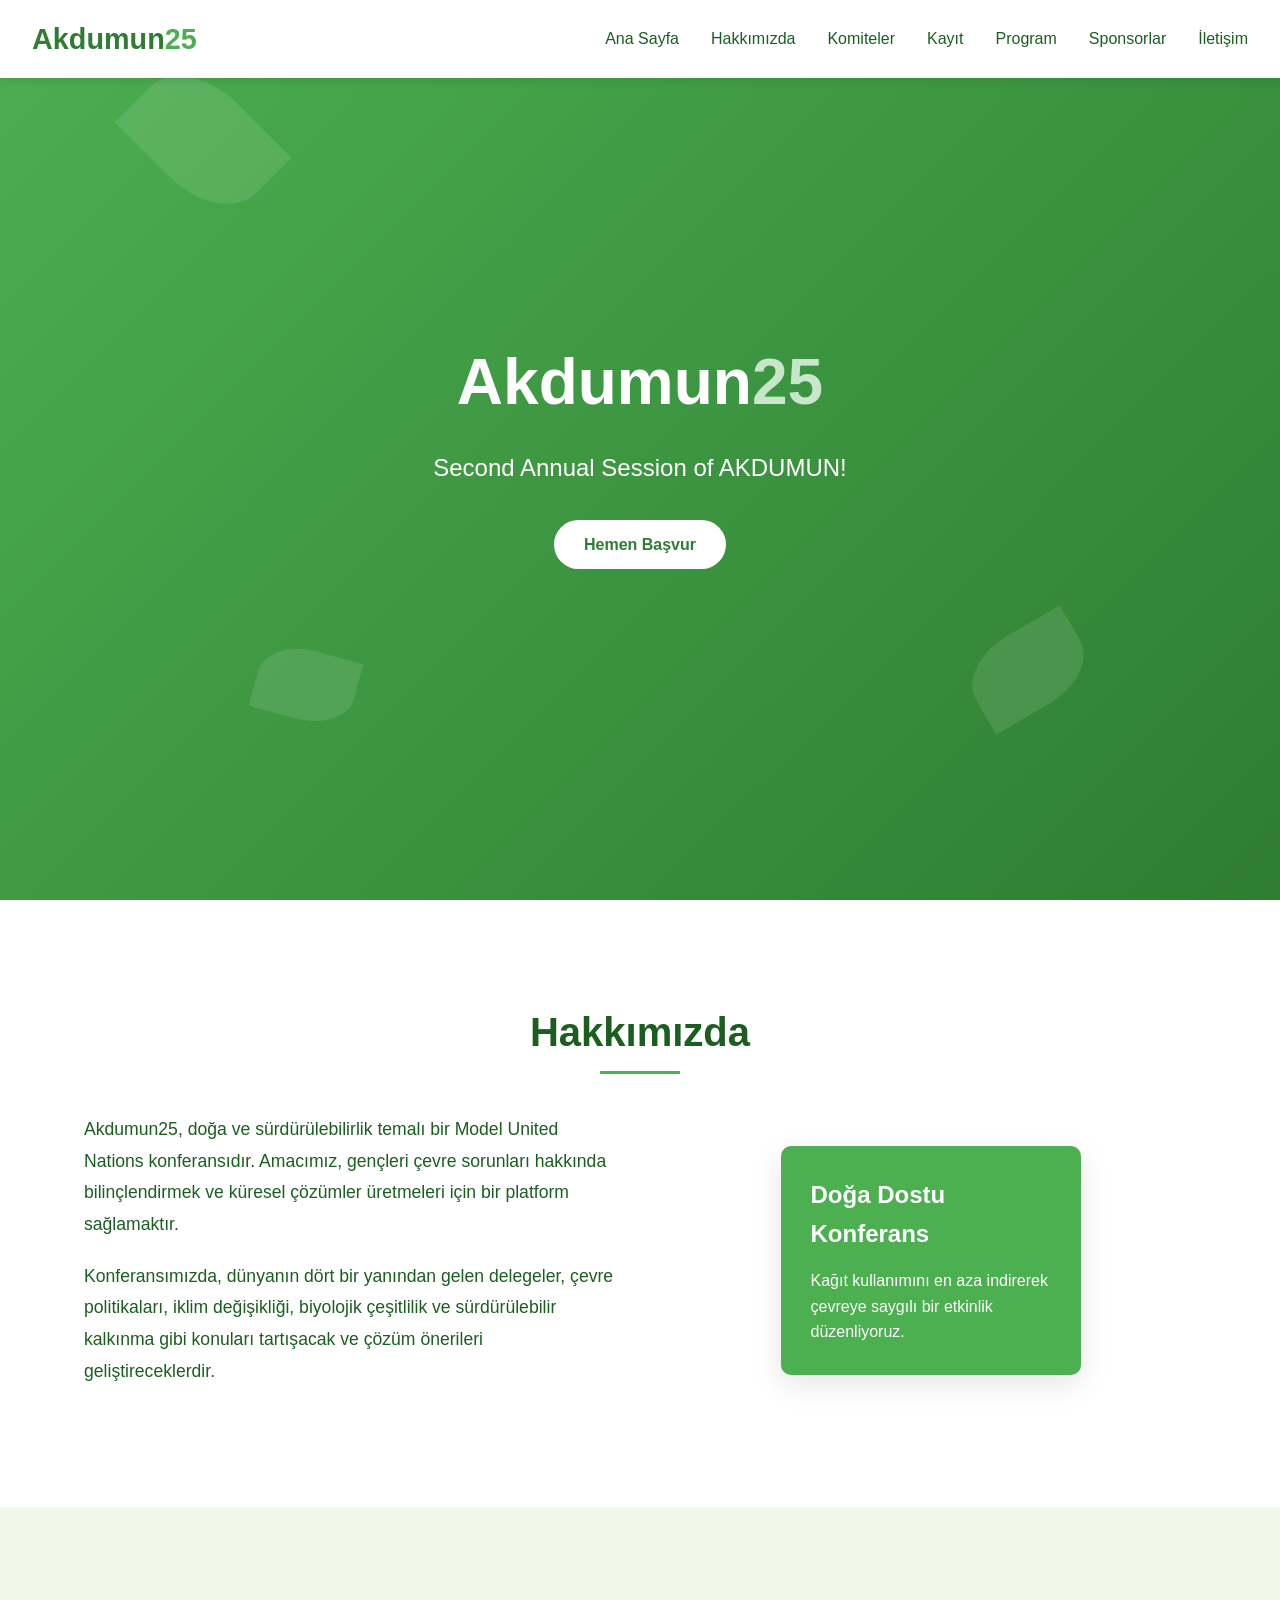
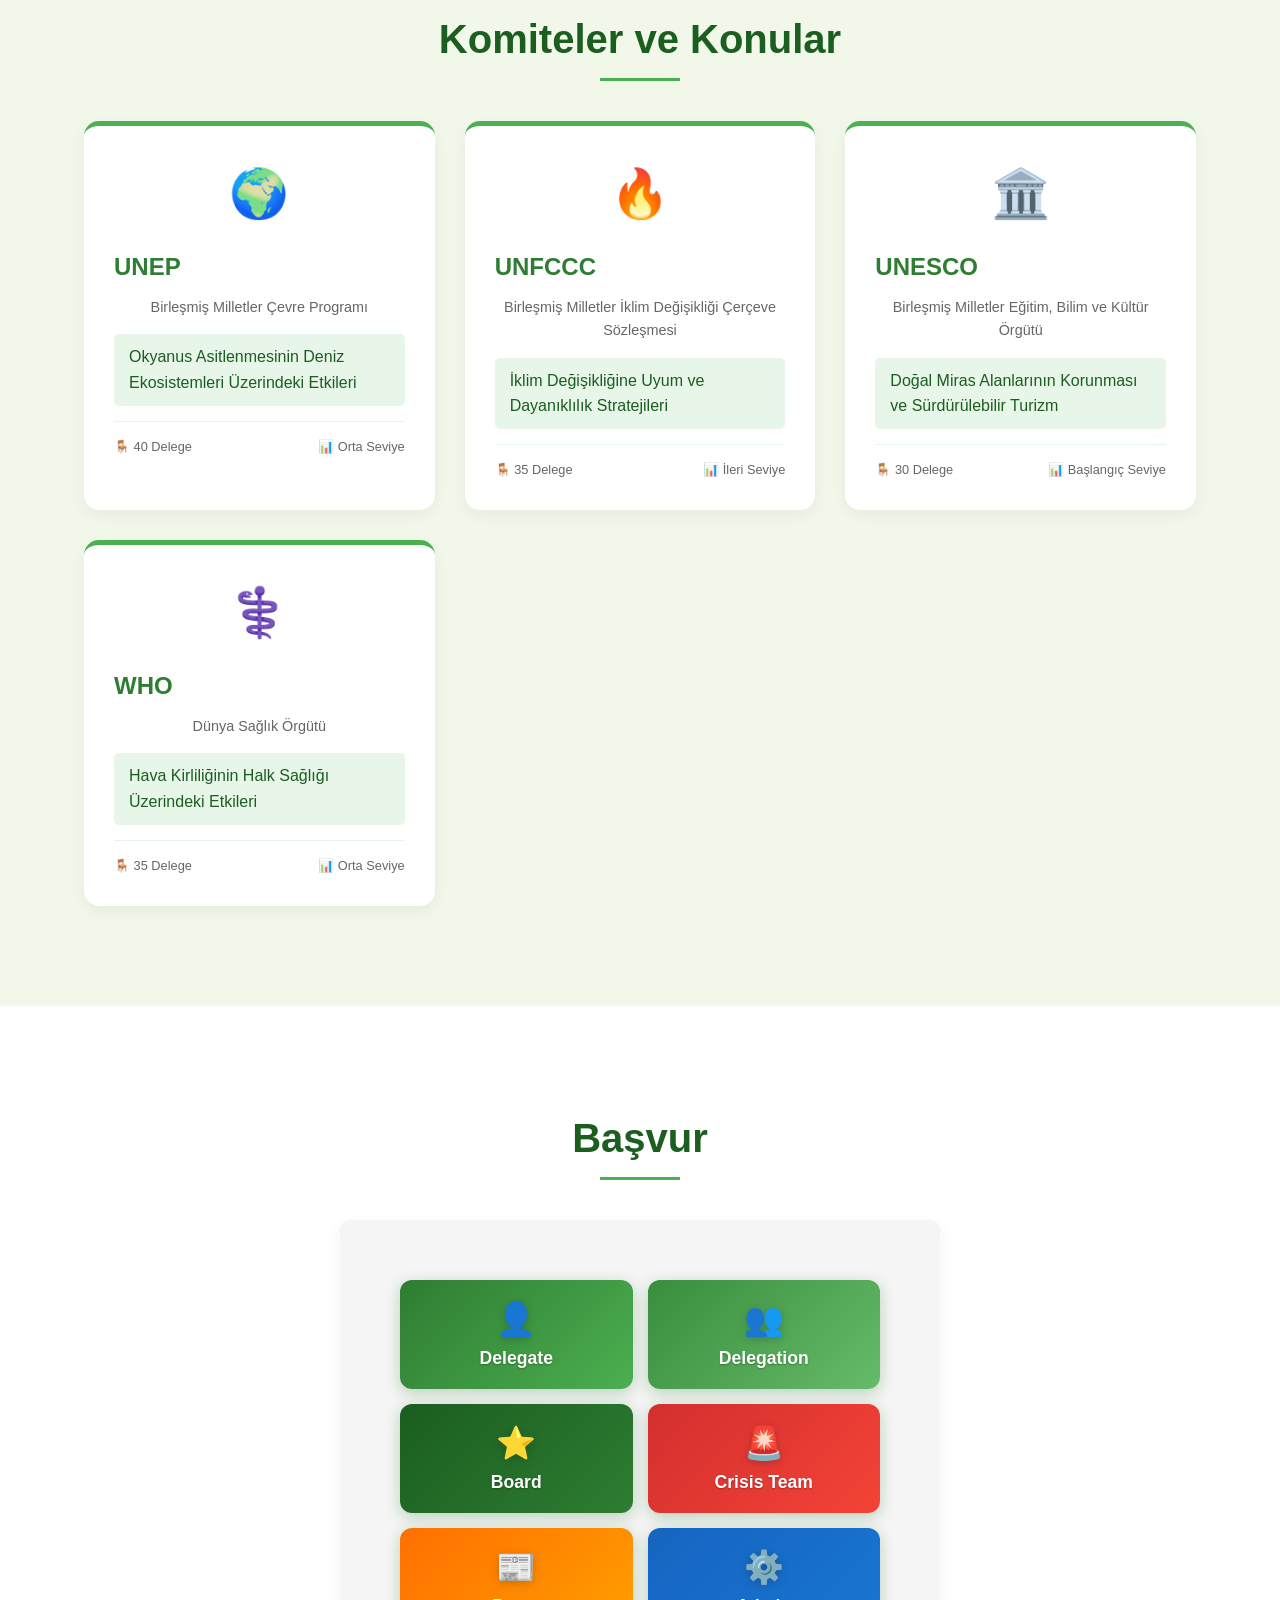
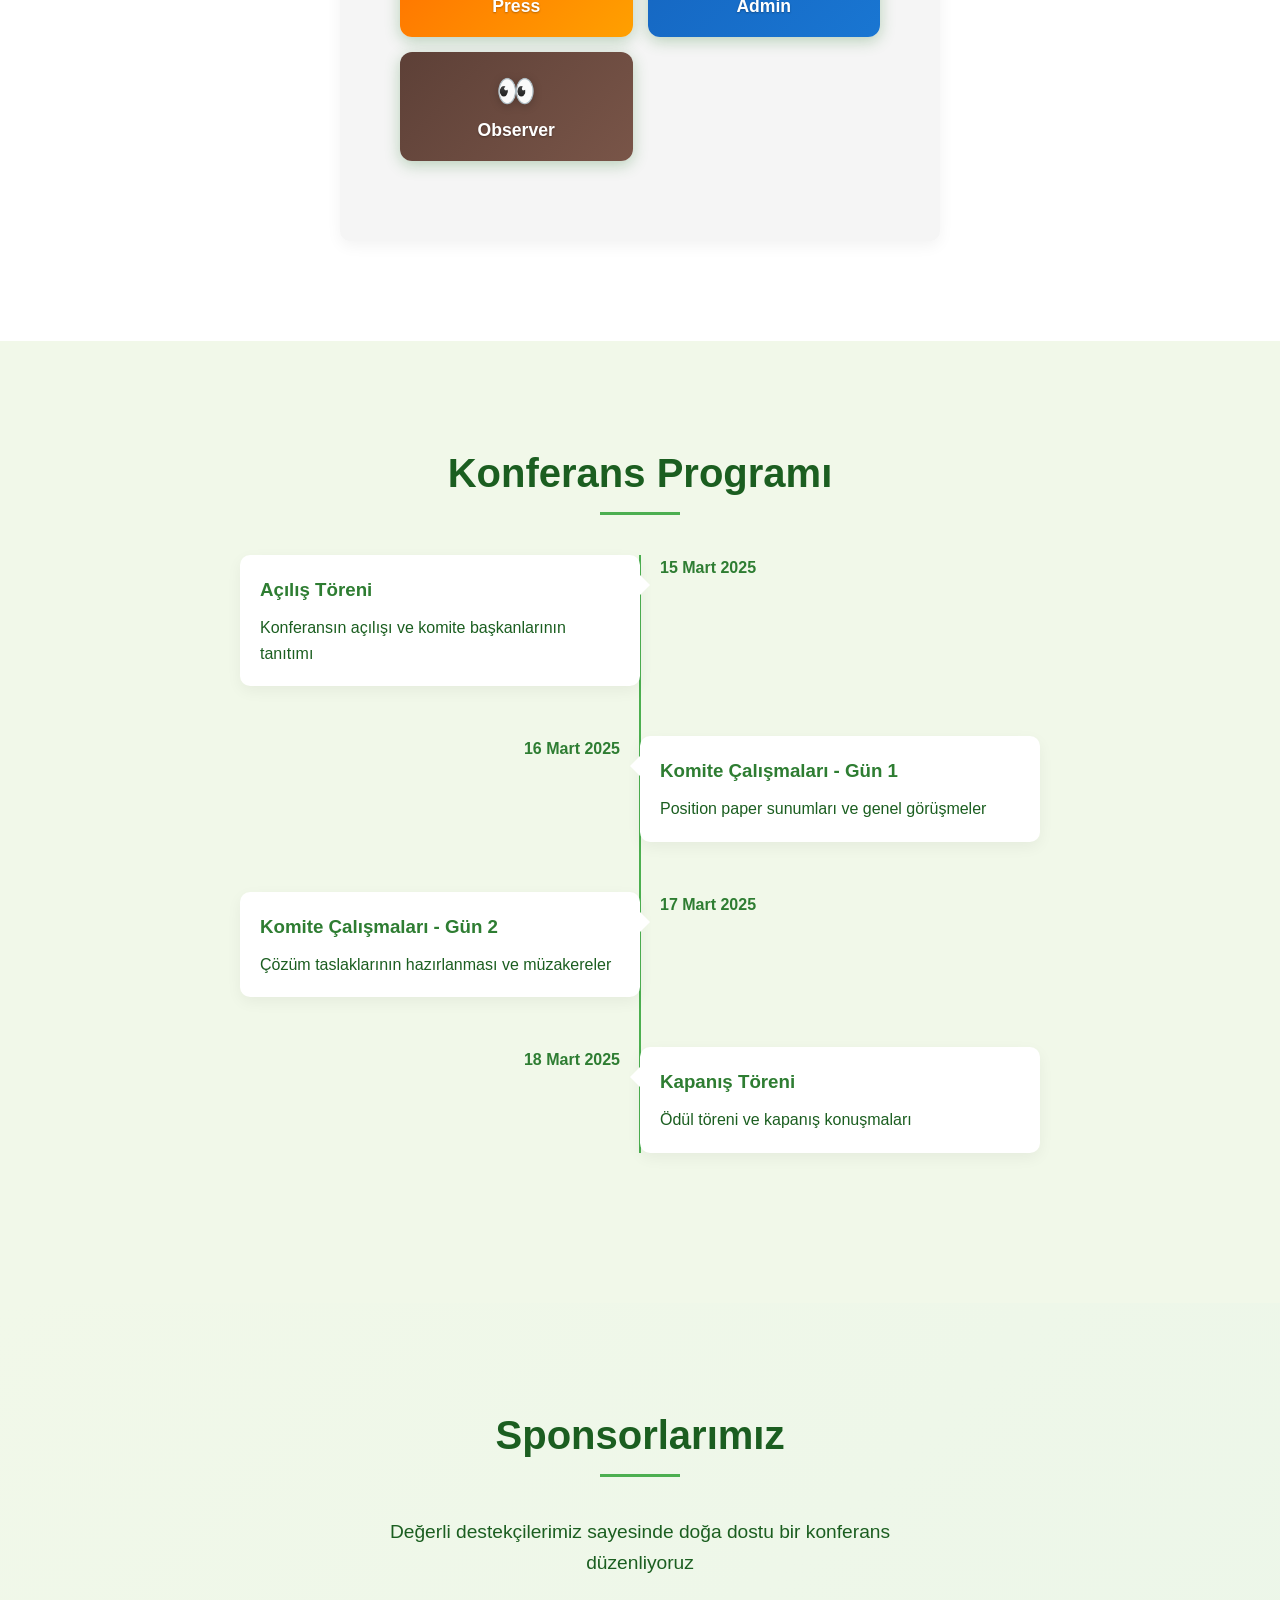
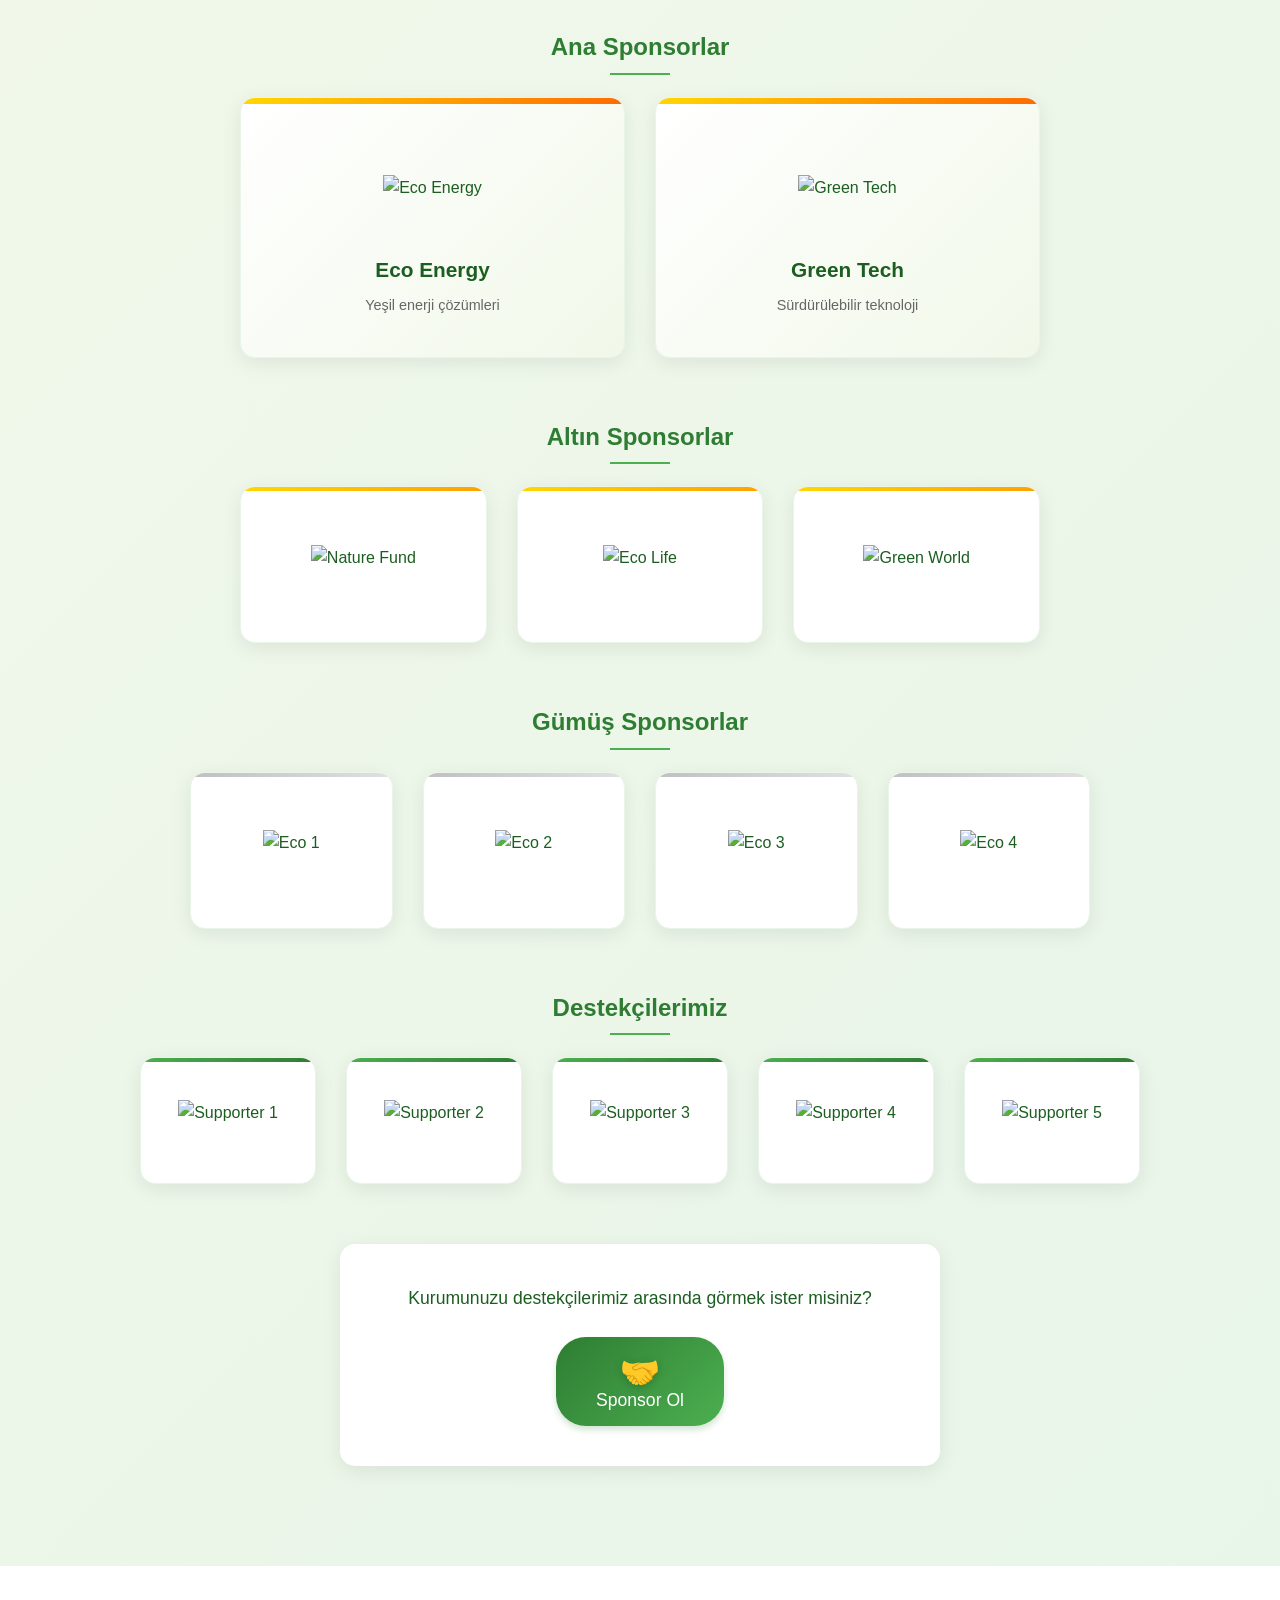
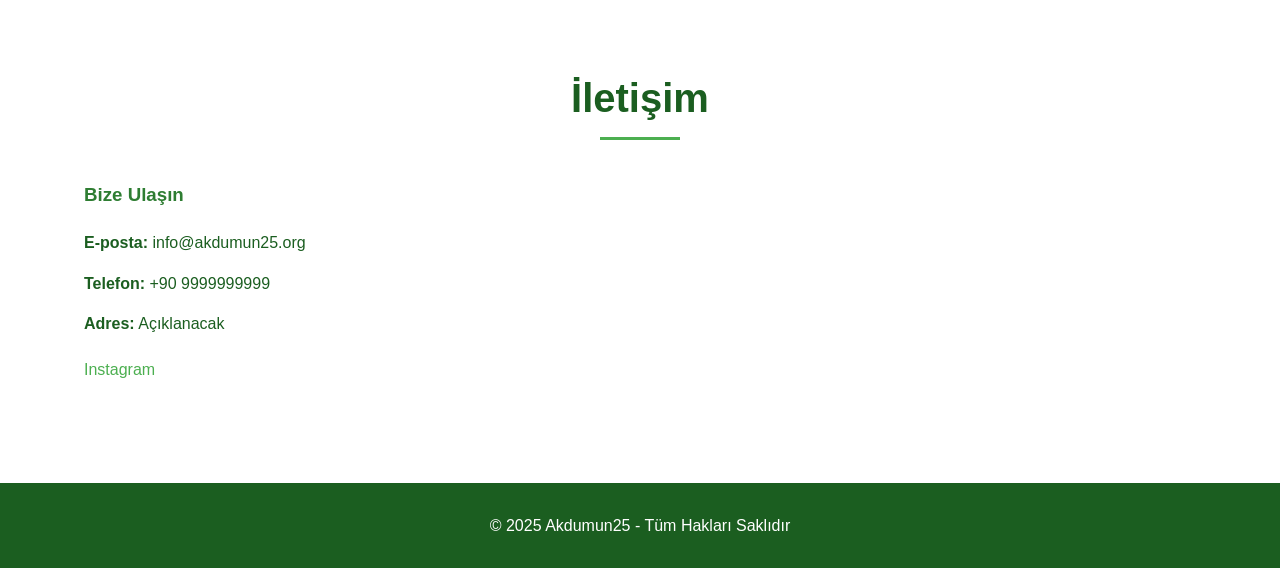
==== index.html @ e7168ca1 "Add files via upload" ====
<!DOCTYPE html>
<html lang="tr">
<head>
    <meta charset="UTF-8">
    <meta name="viewport" content="width=device-width, initial-scale=1.0">
    <title>Akdumun25</title>
    <link rel="stylesheet" href="style.css">
</head>
<body>

<header>
    <nav class="navbar">
        <div class="nav-container">
            <div class="nav-logo">
                <h2>Akdumun<span>25</span></h2>
            </div>
            <ul class="nav-menu">
                <li class="nav-item"><a href="#home" class="nav-link">Ana Sayfa</a></li>
                <li class="nav-item"><a href="#about" class="nav-link">Hakkımızda</a></li>
                <li class="nav-item"><a href="#committees" class="nav-link">Komiteler</a></li>
                <li class="nav-item"><a href="#registration" class="nav-link">Kayıt</a></li>
                <li class="nav-item"><a href="#schedule" class="nav-link">Program</a></li>
                <li class="nav-item"><a href="#sponsors" class="nav-link">Sponsorlar</a></li>
                <li class="nav-item"><a href="#contact" class="nav-link">İletişim</a></li>
            </ul>
            <div class="hamburger">
                <span class="bar"></span>
                <span class="bar"></span>
                <span class="bar"></span>
            </div>
        </div>
    </nav>
</header>
    <section id="home" class="hero">
        <div class="hero-content">
            <h1>Akdumun<span>25</span></h1>
            <p>Second Annual Session of AKDUMUN!</p>
            <a href="#registration" class="cta-button">Hemen Başvur</a>
        </div>
        <div class="hero-background">
            <div class="leaf leaf1"></div>
            <div class="leaf leaf2"></div>
            <div class="leaf leaf3"></div>
        </div>
    </section>

    <section id="about" class="about">
        <div class="container">
            <h2 class="section-title">Hakkımızda</h2>
            <div class="about-content">
                <div class="about-text">
                    <p>Akdumun25, doğa ve sürdürülebilirlik temalı bir Model United Nations konferansıdır. Amacımız, gençleri çevre sorunları hakkında bilinçlendirmek ve küresel çözümler üretmeleri için bir platform sağlamaktır.</p>
                    <p>Konferansımızda, dünyanın dört bir yanından gelen delegeler, çevre politikaları, iklim değişikliği, biyolojik çeşitlilik ve sürdürülebilir kalkınma gibi konuları tartışacak ve çözüm önerileri geliştireceklerdir.</p>
                </div>
                <div class="about-image">
                    <div class="nature-card">
                        <h3>Doğa Dostu Konferans</h3>
                        <p>Kağıt kullanımını en aza indirerek çevreye saygılı bir etkinlik düzenliyoruz.</p>
                    </div>
                </div>
            </div>
        </div>
    </section>


<section id="committees" class="committees">
    <div class="container">
        <h2 class="section-title">Komiteler ve Konular</h2>
        <div class="committees-grid">
            <div class="committee-card" onclick="location.href='unep.html'">
                <div class="committee-icon">🌍</div>
                <h3>UNEP</h3>
                <p class="committee-subtitle">Birleşmiş Milletler Çevre Programı</p>
                <div class="topic">Okyanus Asitlenmesinin Deniz Ekosistemleri Üzerindeki Etkileri</div>
                <div class="committee-details">
                    <span class="detail-item">🪑 40 Delege</span>
                    <span class="detail-item">📊 Orta Seviye</span>
                </div>
            </div>
            
            <div class="committee-card" onclick="location.href='unfccc.html'">
                <div class="committee-icon">🔥</div>
                <h3>UNFCCC</h3>
                <p class="committee-subtitle">Birleşmiş Milletler İklim Değişikliği Çerçeve Sözleşmesi</p>
                <div class="topic">İklim Değişikliğine Uyum ve Dayanıklılık Stratejileri</div>
                <div class="committee-details">
                    <span class="detail-item">🪑 35 Delege</span>
                    <span class="detail-item">📊 İleri Seviye</span>
                </div>
            </div>
            
            <div class="committee-card" onclick="location.href='unesco.html'">
                <div class="committee-icon">🏛️</div>
                <h3>UNESCO</h3>
                <p class="committee-subtitle">Birleşmiş Milletler Eğitim, Bilim ve Kültür Örgütü</p>
                <div class="topic">Doğal Miras Alanlarının Korunması ve Sürdürülebilir Turizm</div>
                <div class="committee-details">
                    <span class="detail-item">🪑 30 Delege</span>
                    <span class="detail-item">📊 Başlangıç Seviye</span>
                </div>
            </div>
            
            <div class="committee-card" onclick="location.href='who.html'">
                <div class="committee-icon">⚕️</div>
                <h3>WHO</h3>
                <p class="committee-subtitle">Dünya Sağlık Örgütü</p>
                <div class="topic">Hava Kirliliğinin Halk Sağlığı Üzerindeki Etkileri</div>
                <div class="committee-details">
                    <span class="detail-item">🪑 35 Delege</span>
                    <span class="detail-item">📊 Orta Seviye</span>
                </div>
            </div>
        </div>
    </div>
</section>
    <!-- Kayıt Bölümü -->
    <section id="registration" class="registration">
        <div class="container">
            <h2 class="section-title">Başvur</h2>
            <form id="registration-form" class="registration-form">
                <div class="form-group">
<div class="button-container">
    <button class="role-btn delegate" onclick="location.href='https://www.youtube.com'">
        <span class="btn-icon">👤</span>
        <span class="btn-text">Delegate</span>
    </button>
    
    <button class="role-btn delegation" onclick="location.href='https://www.youtube.com'">
        <span class="btn-icon">👥</span>
        <span class="btn-text">Delegation</span>
    </button>
    
    <button class="role-btn board" onclick="location.href='https://www.youtube.com'">
        <span class="btn-icon">⭐</span>
        <span class="btn-text">Board</span>
    </button>
    
    <button class="role-btn crisis" onclick="location.href='https://www.youtube.com'">
        <span class="btn-icon">🚨</span>
        <span class="btn-text">Crisis Team</span>
    </button>
    
    <button class="role-btn press" onclick="location.href='https://www.youtube.com'">
        <span class="btn-icon">📰</span>
        <span class="btn-text">Press</span>
    </button>
    
    <button class="role-btn admin" onclick="location.href='https://www.youtube.com'">
        <span class="btn-icon">⚙️</span>
        <span class="btn-text">Admin</span>
    </button>
    
    <button class="role-btn observer" onclick="location.href='https://www.youtube.com'">
        <span class="btn-icon">👀</span>
        <span class="btn-text">Observer</span>
    </button>
</div>
        </div>
    </section>


    <section id="schedule" class="schedule">
        <div class="container">
            <h2 class="section-title">Konferans Programı</h2>
            <div class="timeline">
                <div class="timeline-item">
                    <div class="timeline-date">15 Mart 2025</div>
                    <div class="timeline-content">
                        <h3>Açılış Töreni</h3>
                        <p>Konferansın açılışı ve komite başkanlarının tanıtımı</p>
                    </div>
                </div>
                <div class="timeline-item">
                    <div class="timeline-date">16 Mart 2025</div>
                    <div class="timeline-content">
                        <h3>Komite Çalışmaları - Gün 1</h3>
                        <p>Position paper sunumları ve genel görüşmeler</p>
                    </div>
                </div>
                <div class="timeline-item">
                    <div class="timeline-date">17 Mart 2025</div>
                    <div class="timeline-content">
                        <h3>Komite Çalışmaları - Gün 2</h3>
                        <p>Çözüm taslaklarının hazırlanması ve müzakereler</p>
                    </div>
                </div>
                <div class="timeline-item">
                    <div class="timeline-date">18 Mart 2025</div>
                    <div class="timeline-content">
                        <h3>Kapanış Töreni</h3>
                        <p>Ödül töreni ve kapanış konuşmaları</p>
                    </div>
                </div>
            </div>
        </div>
    </section>

<section id="sponsors" class="sponsors">
    <div class="container">
        <h2 class="section-title">Sponsorlarımız</h2>
        <!-- ... diğer içerik ... -->
        <p class="sponsors-subtitle">Değerli destekçilerimiz sayesinde doğa dostu bir konferans düzenliyoruz</p>
        
        <!-- Ana Sponsorlar -->
        <div class="sponsor-category">
            <h3 class="category-title">Ana Sponsorlar</h3>
            <div class="sponsor-grid platinum">
                <div class="sponsor-card">
                    <div class="sponsor-logo">
                        <img src="https://via.placeholder.com/200x80/1b5e20/ffffff?text=ECO+ENERGY" alt="Eco Energy">
                    </div>
                    <div class="sponsor-info">
                        <h4>Eco Energy</h4>
                        <p>Yeşil enerji çözümleri</p>
                    </div>
                </div>
                <div class="sponsor-card">
                    <div class="sponsor-logo">
                        <img src="https://via.placeholder.com/200x80/2e7d32/ffffff?text=GREEN+TECH" alt="Green Tech">
                    </div>
                    <div class="sponsor-info">
                        <h4>Green Tech</h4>
                        <p>Sürdürülebilir teknoloji</p>
                    </div>
                </div>
            </div>
        </div>
        

        <div class="sponsor-category">
            <h3 class="category-title">Altın Sponsorlar</h3>
            <div class="sponsor-grid gold">
                <div class="sponsor-card">
                    <div class="sponsor-logo">
                        <img src="https://via.placeholder.com/150x60/4caf50/ffffff?text=NATURE+FUND" alt="Nature Fund">
                    </div>
                </div>
                <div class="sponsor-card">
                    <div class="sponsor-logo">
                        <img src="https://via.placeholder.com/150x60/388e3c/ffffff?text=ECO+LIFE" alt="Eco Life">
                    </div>
                </div>
                <div class="sponsor-card">
                    <div class="sponsor-logo">
                        <img src="https://via.placeholder.com/150x60/2e7d32/ffffff?text=GREEN+WORLD" alt="Green World">
                    </div>
                </div>
            </div>
        </div>

        <div class="sponsor-category">
            <h3 class="category-title">Gümüş Sponsorlar</h3>
            <div class="sponsor-grid silver">
                <div class="sponsor-card">
                    <div class="sponsor-logo">
                        <img src="https://via.placeholder.com/120x50/66bb6a/ffffff?text=ECO+1" alt="Eco 1">
                    </div>
                </div>
                <div class="sponsor-card">
                    <div class="sponsor-logo">
                        <img src="https://via.placeholder.com/120x50/81c784/ffffff?text=ECO+2" alt="Eco 2">
                    </div>
                </div>
                <div class="sponsor-card">
                    <div class="sponsor-logo">
                        <img src="https://via.placeholder.com/120x50/4caf50/ffffff?text=ECO+3" alt="Eco 3">
                    </div>
                </div>
                <div class="sponsor-card">
                    <div class="sponsor-logo">
                        <img src="https://via.placeholder.com/120x50/388e3c/ffffff?text=ECO+4" alt="Eco 4">
                    </div>
                </div>
            </div>
        </div>
        

        <div class="sponsor-category">
            <h3 class="category-title">Destekçilerimiz</h3>
            <div class="sponsor-grid supporters">
                <div class="sponsor-card">
                    <div class="sponsor-logo">
                        <img src="https://via.placeholder.com/100x40/a5d6a7/1b5e20?text=SUPP1" alt="Supporter 1">
                    </div>
                </div>
                <div class="sponsor-card">
                    <div class="sponsor-logo">
                        <img src="https://via.placeholder.com/100x40/a5d6a7/1b5e20?text=SUPP2" alt="Supporter 2">
                    </div>
                </div>
                <div class="sponsor-card">
                    <div class="sponsor-logo">
                        <img src="https://via.placeholder.com/100x40/a5d6a7/1b5e20?text=SUPP3" alt="Supporter 3">
                    </div>
                </div>
                <div class="sponsor-card">
                    <div class="sponsor-logo">
                        <img src="https://via.placeholder.com/100x40/a5d6a7/1b5e20?text=SUPP4" alt="Supporter 4">
                    </div>
                </div>
                <div class="sponsor-card">
                    <div class="sponsor-logo">
                        <img src="https://via.placeholder.com/100x40/a5d6a7/1b5e20?text=SUPP5" alt="Supporter 5">
                    </div>
                </div>
            </div>
        </div>
        

        <div class="sponsor-cta">
            <p>Kurumunuzu destekçilerimiz arasında görmek ister misiniz?</p>
            <button class="btn sponsor-btn" onclick="location.href='#contact'">
                <span class="btn-icon">🤝</span>
                Sponsor Ol
            </button>
        </div>
    </div>
</section>


    <section id="contact" class="contact">
        <div class="container">
            <h2 class="section-title">İletişim</h2>
            <div class="contact-content">
                <div class="contact-info">
                    <h3>Bize Ulaşın</h3>
                    <div class="contact-item">
                        <strong>E-posta:</strong> info@akdumun25.org
                    </div>
                    <div class="contact-item">
                        <strong>Telefon:</strong> +90 9999999999
                    </div>
                    <div class="contact-item">
                        <strong>Adres:</strong> Açıklanacak
                    </div>
                    <div class="social-links">
                        <a href="https://www.instagram.com/akdumun24/" class="social-link">Instagram</a>

                    </div>
                </div>
                
            </div>
        </div>
    </section>

    <footer class="footer">
        <div class="container">
            <p>&copy; 2025 Akdumun25 - Tüm Hakları Saklıdır</p>
        </div>
    </footer>

    <script src="script.js"></script>
</body>
</html>
---- style.css ----
* {
    margin: 0;
    padding: 0;
    box-sizing: border-box;
}

:root {
    --primary-green: #2e7d32;
    --light-green: #4caf50;
    --dark-green: #1b5e20;
    --leaf-green: #388e3c;
    --background: #f1f8e9;
    --text: #1b5e20;
    --white: #ffffff;
    --light-gray: #f5f5f5;
}

body {
    font-family: 'Segoe UI', Tahoma, Geneva, Verdana, sans-serif;
    line-height: 1.6;
    color: var(--text);
    background-color: var(--background);
}

.container {
    width: 90%;
    max-width: 1200px;
    margin: 0 auto;
    padding: 0 20px;
}

.section-title {
    text-align: center;
    margin-bottom: 50px;
    font-size: 2.5rem;
    color: var(--dark-green);
    position: relative;
}

.section-title::after {
    content: '';
    position: absolute;
    bottom: -10px;
    left: 50%;
    transform: translateX(-50%);
    width: 80px;
    height: 3px;
    background-color: var(--light-green);
}

.navbar {
    background-color: var(--white);
    box-shadow: 0 2px 10px rgba(0, 0, 0, 0.1);
    position: fixed;
    width: 100%;
    top: 0;
    z-index: 1000;
}

.nav-container {
    display: flex;
    justify-content: space-between;
    align-items: center;
    padding: 1rem 2rem;
}

.nav-logo h2 {
    color: var(--primary-green);
    font-size: 1.8rem;
}

.nav-logo span {
    color: var(--light-green);
}

.nav-menu {
    display: flex;
    list-style: none;
}

.nav-item {
    margin-left: 2rem;
}

.nav-link {
    text-decoration: none;
    color: var(--text);
    font-weight: 500;
    transition: color 0.3s;
}

.nav-link:hover {
    color: var(--light-green);
}

.hamburger {
    display: none;
    flex-direction: column;
    cursor: pointer;
}

.bar {
    width: 25px;
    height: 3px;
    background-color: var(--primary-green);
    margin: 3px 0;
    transition: 0.3s;
}

.hero {
    height: 100vh;
    display: flex;
    align-items: center;
    justify-content: center;
    text-align: center;
    background: linear-gradient(135deg, var(--light-green) 0%, var(--primary-green) 100%);
    color: var(--white);
    position: relative;
    overflow: hidden;
}

.hero-content h1 {
    font-size: 4rem;
    margin-bottom: 1rem;
    z-index: 2;
    position: relative;
}

.hero-content h1 span {
    color: #c8e6c9;
}

.hero-content p {
    font-size: 1.5rem;
    margin-bottom: 2rem;
    z-index: 2;
    position: relative;
}

.cta-button {
    display: inline-block;
    background-color: var(--white);
    color: var(--primary-green);
    padding: 12px 30px;
    border-radius: 30px;
    text-decoration: none;
    font-weight: bold;
    transition: all 0.3s;
    z-index: 2;
    position: relative;
}

.cta-button:hover {
    background-color: #e8f5e9;
    transform: translateY(-3px);
    box-shadow: 0 10px 20px rgba(0, 0, 0, 0.1);
}

.hero-background {
    position: absolute;
    top: 0;
    left: 0;
    width: 100%;
    height: 100%;
    overflow: hidden;
}

.leaf {
    position: absolute;
    background-color: rgba(255, 255, 255, 0.1);
    border-radius: 50% 0 50% 0;
}

.leaf1 {
    width: 150px;
    height: 100px;
    top: 10%;
    left: 10%;
    transform: rotate(45deg);
}

.leaf2 {
    width: 120px;
    height: 80px;
    top: 70%;
    right: 15%;
    transform: rotate(-30deg);
}

.leaf3 {
    width: 100px;
    height: 70px;
    bottom: 20%;
    left: 20%;
    transform: rotate(15deg);
}

.about {
    padding: 100px 0;
    background-color: var(--white);
}

.about-content {
    display: flex;
    align-items: center;
    gap: 50px;
}

.about-text {
    flex: 1;
}

.about-text p {
    margin-bottom: 20px;
    font-size: 1.1rem;
    line-height: 1.8;
}

.about-image {
    flex: 1;
    display: flex;
    justify-content: center;
}

.nature-card {
    background-color: var(--light-green);
    color: var(--white);
    padding: 30px;
    border-radius: 10px;
    box-shadow: 0 10px 30px rgba(0, 0, 0, 0.1);
    max-width: 300px;
}

.nature-card h3 {
    margin-bottom: 15px;
    font-size: 1.5rem;
}

.committees {
    padding: 100px 0;
    background-color: var(--background);
}

.committees-grid {
    display: grid;
    grid-template-columns: repeat(auto-fit, minmax(280px, 1fr));
    gap: 30px;
}

.committee-card {
    background-color: var(--white);
    border-radius: 10px;
    padding: 30px;
    box-shadow: 0 5px 15px rgba(0, 0, 0, 0.05);
    transition: transform 0.3s, box-shadow 0.3s;
    border-top: 5px solid var(--light-green);
}

.committee-card:hover {
    transform: translateY(-10px);
    box-shadow: 0 15px 30px rgba(0, 0, 0, 0.1);
}

.committee-card h3 {
    color: var(--primary-green);
    margin-bottom: 10px;
    font-size: 1.5rem;
}

.committee-card p {
    color: #666;
    margin-bottom: 15px;
    font-size: 0.9rem;
}

.topic {
    background-color: #e8f5e9;
    padding: 10px 15px;
    border-radius: 5px;
    font-weight: 500;
    color: var(--dark-green);
}

.registration {
    padding: 100px 0;
    background-color: var(--white);
}

.registration-form {
    max-width: 600px;
    margin: 0 auto;
    background-color: var(--light-gray);
    padding: 40px;
    border-radius: 10px;
    box-shadow: 0 5px 15px rgba(0, 0, 0, 0.05);
}

.form-group {
    margin-bottom: 20px;
}

.form-group label {
    display: block;
    margin-bottom: 8px;
    font-weight: 500;
    color: var(--dark-green);
}

.form-group input,
.form-group select {
    width: 100%;
    padding: 12px 15px;
    border: 1px solid #ddd;
    border-radius: 5px;
    font-size: 1rem;
    transition: border-color 0.3s;
}

.form-group input:focus,
.form-group select:focus {
    outline: none;
    border-color: var(--light-green);
}

.submit-btn {
    background-color: var(--primary-green);
    color: var(--white);
    border: none;
    padding: 12px 30px;
    border-radius: 5px;
    font-size: 1rem;
    cursor: pointer;
    transition: background-color 0.3s;
    width: 100%;
}

.submit-btn:hover {
    background-color: var(--dark-green);
}

.schedule {
    padding: 100px 0;
    background-color: var(--background);
}

.timeline {
    position: relative;
    max-width: 800px;
    margin: 0 auto;
}

.timeline::before {
    content: '';
    position: absolute;
    left: 50%;
    transform: translateX(-50%);
    width: 2px;
    height: 100%;
    background-color: var(--light-green);
}

.timeline-item {
    display: flex;
    margin-bottom: 50px;
    position: relative;
}

.timeline-item:nth-child(odd) {
    flex-direction: row-reverse;
}

.timeline-date {
    flex: 1;
    padding: 0 20px;
    text-align: right;
    font-weight: bold;
    color: var(--primary-green);
}

.timeline-item:nth-child(odd) .timeline-date {
    text-align: left;
}

.timeline-content {
    flex: 1;
    padding: 20px;
    background-color: var(--white);
    border-radius: 10px;
    box-shadow: 0 5px 15px rgba(0, 0, 0, 0.05);
    position: relative;
}

.timeline-content::before {
    content: '';
    position: absolute;
    top: 20px;
    width: 0;
    height: 0;
    border-style: solid;
}

.timeline-item:nth-child(even) .timeline-content::before {
    left: -10px;
    border-width: 10px 10px 10px 0;
    border-color: transparent var(--white) transparent transparent;
}

.timeline-item:nth-child(odd) .timeline-content::before {
    right: -10px;
    border-width: 10px 0 10px 10px;
    border-color: transparent transparent transparent var(--white);
}

.timeline-content h3 {
    color: var(--primary-green);
    margin-bottom: 10px;
}

/* İletişim Bölümü */
.contact {
    padding: 100px 0;
    background-color: var(--white);
}

.contact-content {
    display: flex;
    gap: 50px;
}

.contact-info {
    flex: 1;
}

.contact-info h3 {
    margin-bottom: 20px;
    color: var(--primary-green);
}

.contact-item {
    margin-bottom: 15px;
}

.social-links {
    margin-top: 20px;
}

.social-link {
    display: inline-block;
    margin-right: 15px;
    color: var(--light-green);
    text-decoration: none;
    font-weight: 500;
}

.social-link:hover {
    text-decoration: underline;
}

.contact-form {
    flex: 1;
}

.contact-form .form-group textarea {
    resize: vertical;
    min-height: 120px;
}

.footer {
    background-color: var(--dark-green);
    color: var(--white);
    text-align: center;
    padding: 30px 0;
}

@media screen and (max-width: 768px) {
    .hamburger {
        display: flex;
    }
    
    .nav-menu {
        position: fixed;
        left: -100%;
        top: 70px;
        flex-direction: column;
        background-color: var(--white);
        width: 100%;
        text-align: center;
        transition: 0.3s;
        box-shadow: 0 10px 27px rgba(0, 0, 0, 0.05);
        padding: 20px 0;
    }
    
    .nav-menu.active {
        left: 0;
    }
    
    .nav-item {
        margin: 15px 0;
    }
    
    .hero-content h1 {
        font-size: 2.5rem;
    }
    
    .hero-content p {
        font-size: 1.2rem;
    }
    
    .about-content {
        flex-direction: column;
    }
    
    .contact-content {
        flex-direction: column;
    }
    
    .timeline::before {
        left: 20px;
    }
    
    .timeline-item {
        flex-direction: row !important;
        padding-left: 50px;
    }
    
    .timeline-date {
        text-align: left !important;
        position: absolute;
        left: 0;
        width: 100px;
    }
    
    .timeline-content::before {
        left: -10px !important;
        right: auto !important;
        border-width: 10px 10px 10px 0 !important;
        border-color: transparent var(--white) transparent transparent !important;
    }
}

.btn {
    display: inline-block;
    background-color: var(--primary-green);
    color: var(--white);
    padding: 12px 30px;
    border: none;
    border-radius: 5px;
    font-size: 1rem;
    font-weight: 500;
    text-decoration: none;
    text-align: center;
    cursor: pointer;
    transition: all 0.3s ease;
    box-shadow: 0 4px 6px rgba(46, 125, 50, 0.2);
}

.btn:hover {
    background-color: var(--dark-green);
    transform: translateY(-2px);
    box-shadow: 0 6px 12px rgba(46, 125, 50, 0.3);
}

.btn:active {
    transform: translateY(0);
    box-shadow: 0 2px 4px rgba(46, 125, 50, 0.2);
}

/* Buton Çeşitleri */
.btn-outline {
    background-color: transparent;
    border: 2px solid var(--primary-green);
    color: var(--primary-green);
}

.btn-outline:hover {
    background-color: var(--primary-green);
    color: var(--white);
}

.btn-light {
    background-color: var(--light-green);
    color: var(--white);
}

.btn-light:hover {
    background-color: var(--primary-green);
}

.btn-large {
    padding: 15px 40px;
    font-size: 1.1rem;
}

.btn-small {
    padding: 8px 20px;
    font-size: 0.9rem;
}

.btn-icon {
    display: flex;
    align-items: center;
    justify-content: center;
    gap: 8px;
}

.button-container {
    display: grid;
    grid-template-columns: repeat(auto-fit, minmax(200px, 1fr));
    gap: 15px;
    max-width: 900px;
    margin: 0 auto;
    padding: 20px;
}

.role-btn {
    display: flex;
    flex-direction: column;
    align-items: center;
    justify-content: center;
    gap: 10px;
    padding: 20px 15px;
    border: none;
    border-radius: 12px;
    background: linear-gradient(135deg, #2e7d32, #4caf50);
    color: white;
    font-size: 1rem;
    font-weight: 600;
    cursor: pointer;
    transition: all 0.3s ease;
    box-shadow: 0 4px 15px rgba(46, 125, 50, 0.3);
    min-height: 100px;
    position: relative;
    overflow: hidden;
}

.role-btn::before {
    content: '';
    position: absolute;
    top: 0;
    left: -100%;
    width: 100%;
    height: 100%;
    background: linear-gradient(90deg, transparent, rgba(255,255,255,0.2), transparent);
    transition: left 0.5s;
}

.role-btn:hover::before {
    left: 100%;
}

.role-btn:hover {
    transform: translateY(-5px);
    box-shadow: 0 8px 25px rgba(46, 125, 50, 0.4);
    background: linear-gradient(135deg, #1b5e20, #2e7d32);
}

.role-btn:active {
    transform: translateY(-2px);
}

.btn-icon {
    font-size: 2rem;
    filter: drop-shadow(0 2px 4px rgba(0,0,0,0.2));
}

.btn-text {
    font-size: 1.1rem;
    text-shadow: 0 1px 2px rgba(0,0,0,0.3);
}

.role-btn.delegate { background: linear-gradient(135deg, #2e7d32, #4caf50); }
.role-btn.delegation { background: linear-gradient(135deg, #388e3c, #66bb6a); }
.role-btn.board { background: linear-gradient(135deg, #1b5e20, #2e7d32); }
.role-btn.crisis { background: linear-gradient(135deg, #d32f2f, #f44336); }
.role-btn.press { background: linear-gradient(135deg, #ff6f00, #ffa000); }
.role-btn.admin { background: linear-gradient(135deg, #1565c0, #1976d2); }
.role-btn.observer { background: linear-gradient(135deg, #5d4037, #795548); }

.role-btn.delegate:hover { background: linear-gradient(135deg, #1b5e20, #2e7d32); }
.role-btn.delegation:hover { background: linear-gradient(135deg, #2e7d32, #388e3c); }
.role-btn.board:hover { background: linear-gradient(135deg, #0d3d12, #1b5e20); }
.role-btn.crisis:hover { background: linear-gradient(135deg, #b71c1c, #d32f2f); }
.role-btn.press:hover { background: linear-gradient(135deg, #e65100, #ff6f00); }
.role-btn.admin:hover { background: linear-gradient(135deg, #0d47a1, #1565c0); }
.role-btn.observer:hover { background: linear-gradient(135deg, #3e2723, #5d4037); }

@media (max-width: 768px) {
    .button-container {
        grid-template-columns: repeat(2, 1fr);
        gap: 10px;
        padding: 10px;
    }
    
    .role-btn {
        min-height: 80px;
        padding: 15px 10px;
    }
    
    .btn-icon {
        font-size: 1.5rem;
    }
    
    .btn-text {
        font-size: 0.9rem;
    }
}

@media (max-width: 480px) {
    .button-container {
        grid-template-columns: 1fr;
    }
}


.sponsors {
    padding: 100px 0;
    background: linear-gradient(135deg, #f1f8e9 0%, #e8f5e9 100%);
}

.sponsors-subtitle {
    text-align: center;
    color: var(--dark-green);
    margin-bottom: 50px;
    font-size: 1.2rem;
    max-width: 600px;
    margin-left: auto;
    margin-right: auto;
}

.sponsor-category {
    margin-bottom: 60px;
}

.category-title {
    text-align: center;
    color: var(--primary-green);
    margin-bottom: 30px;
    font-size: 1.5rem;
    position: relative;
}

.category-title::after {
    content: '';
    position: absolute;
    bottom: -8px;
    left: 50%;
    transform: translateX(-50%);
    width: 60px;
    height: 2px;
    background: var(--light-green);
}

.sponsor-grid {
    display: grid;
    gap: 30px;
    justify-content: center;
    align-items: center;
}

.sponsor-grid.platinum {
    grid-template-columns: repeat(auto-fit, minmax(300px, 1fr));
    max-width: 800px;
    margin: 0 auto;
}

.sponsor-grid.gold {
    grid-template-columns: repeat(auto-fit, minmax(200px, 1fr));
    max-width: 800px;
    margin: 0 auto;
}

.sponsor-grid.silver {
    grid-template-columns: repeat(auto-fit, minmax(150px, 1fr));
    max-width: 900px;
    margin: 0 auto;
}

.sponsor-grid.supporters {
    grid-template-columns: repeat(auto-fit, minmax(120px, 1fr));
    max-width: 1000px;
    margin: 0 auto;
}

.sponsor-card {
    background: var(--white);
    border-radius: 15px;
    padding: 30px 20px;
    text-align: center;
    box-shadow: 0 5px 20px rgba(0, 0, 0, 0.08);
    transition: all 0.3s ease;
    border: 1px solid #e8f5e9;
    position: relative;
    overflow: hidden;
}

.sponsor-card::before {
    content: '';
    position: absolute;
    top: 0;
    left: 0;
    right: 0;
    height: 4px;
    background: linear-gradient(90deg, var(--light-green), var(--primary-green));
}

.sponsor-card:hover {
    transform: translateY(-10px);
    box-shadow: 0 15px 35px rgba(0, 0, 0, 0.15);
}

.sponsor-grid.platinum .sponsor-card {
    padding: 40px 30px;
    background: linear-gradient(135deg, #fff, #f1f8e9);
}

.sponsor-grid.platinum .sponsor-card::before {
    height: 6px;
    background: linear-gradient(90deg, #ffd700, #ff6b00);
}

.sponsor-grid.gold .sponsor-card::before {
    background: linear-gradient(90deg, #ffd700, #ffa000);
}

.sponsor-grid.silver .sponsor-card::before {
    background: linear-gradient(90deg, #c0c0c0, #e0e0e0);
}

/* Sponsor Logo */
.sponsor-logo {
    margin-bottom: 15px;
    display: flex;
    justify-content: center;
    align-items: center;
    height: 80px;
}

.sponsor-logo img {
    max-width: 100%;
    max-height: 100%;
    object-fit: contain;
    transition: transform 0.3s ease;
}

.sponsor-card:hover .sponsor-logo img {
    transform: scale(1.05);
}


.sponsor-grid.platinum .sponsor-logo {
    height: 100px;
}

.sponsor-grid.supporters .sponsor-logo {
    height: 50px;
}

.sponsor-info h4 {
    color: var(--dark-green);
    margin-bottom: 8px;
    font-size: 1.3rem;
}

.sponsor-info p {
    color: #666;
    font-size: 0.9rem;
    margin: 0;
}

.sponsor-cta {
    text-align: center;
    background: var(--white);
    padding: 40px;
    border-radius: 15px;
    box-shadow: 0 5px 20px rgba(0, 0, 0, 0.08);
    margin-top: 50px;
    max-width: 600px;
    margin-left: auto;
    margin-right: auto;
}

.sponsor-cta p {
    color: var(--dark-green);
    margin-bottom: 25px;
    font-size: 1.1rem;
}

.sponsor-btn {
    background: linear-gradient(135deg, var(--primary-green), var(--light-green));
    padding: 15px 40px;
    font-size: 1.1rem;
    border-radius: 30px;
}

.sponsor-btn:hover {
    background: linear-gradient(135deg, var(--dark-green), var(--primary-green));
    transform: translateY(-3px);
}

/* Responsive */
@media (max-width: 768px) {
    .sponsor-grid.platinum {
        grid-template-columns: 1fr;
    }
    
    .sponsor-grid.gold {
        grid-template-columns: repeat(2, 1fr);
    }
    
    .sponsor-card {
        padding: 20px 15px;
    }
    
    .sponsor-grid.platinum .sponsor-card {
        padding: 30px 20px;
    }
    
    .sponsor-cta {
        padding: 30px 20px;
        margin: 30px 20px 0;
    }
}

@media (max-width: 480px) {
    .sponsor-grid.gold,
    .sponsor-grid.silver {
        grid-template-columns: repeat(2, 1fr);
        gap: 15px;
    }
    
    .sponsor-grid.supporters {
        grid-template-columns: repeat(3, 1fr);
    }
    
    .category-title {
        font-size: 1.3rem;
    }
}

.committee-card {
    background-color: var(--white);
    border-radius: 15px;
    padding: 30px;
    box-shadow: 0 5px 15px rgba(0, 0, 0, 0.05);
    transition: all 0.3s ease;
    border-top: 5px solid var(--light-green);
    cursor: pointer;
    position: relative;
    overflow: hidden;
}

.committee-card::before {
    content: '';
    position: absolute;
    top: 0;
    left: -100%;
    width: 100%;
    height: 100%;
    background: linear-gradient(90deg, transparent, rgba(76, 175, 80, 0.1), transparent);
    transition: left 0.5s;
}

.committee-card:hover::before {
    left: 100%;
}

.committee-card:hover {
    transform: translateY(-10px);
    box-shadow: 0 15px 30px rgba(0, 0, 0, 0.1);
}

.committee-icon {
    font-size: 3rem;
    margin-bottom: 15px;
    text-align: center;
}

.committee-subtitle {
    color: #666;
    margin-bottom: 15px;
    font-size: 0.9rem;
    text-align: center;
}

.committee-details {
    display: flex;
    justify-content: space-between;
    margin-top: 15px;
    padding-top: 15px;
    border-top: 1px solid #e8f5e9;
}

.detail-item {
    font-size: 0.8rem;
    color: #666;
}


/* Komite Detay Sayfası Stilleri */
.committee-hero {
    padding: 120px 0 60px;
    background: linear-gradient(135deg, var(--light-green) 0%, var(--primary-green) 100%);
    color: var(--white);
}

.committee-header {
    display: flex;
    align-items: center;
    gap: 30px;
}

.committee-icon-large {
    font-size: 6rem;
    filter: drop-shadow(0 4px 8px rgba(0,0,0,0.2));
}

.committee-info h1 {
    font-size: 3.5rem;
    margin-bottom: 10px;
}

.committee-fullname {
    font-size: 1.3rem;
    margin-bottom: 20px;
    opacity: 0.9;
}

.committee-meta {
    display: flex;
    gap: 20px;
}

.meta-item {
    background: rgba(255,255,255,0.2);
    padding: 8px 15px;
    border-radius: 20px;
    backdrop-filter: blur(10px);
}

.committee-content {
    padding: 80px 0;
    background-color: var(--background);
}

.content-grid {
    display: grid;
    grid-template-columns: repeat(auto-fit, minmax(350px, 1fr));
    gap: 30px;
    margin-bottom: 50px;
}

.content-card {
    background: var(--white);
    padding: 30px;
    border-radius: 15px;
    box-shadow: 0 5px 15px rgba(0,0,0,0.05);
}

.content-card h2 {
    color: var(--primary-green);
    margin-bottom: 20px;
    font-size: 1.5rem;
}

.topic-box {
    background: #e8f5e9;
    padding: 20px;
    border-radius: 10px;
    border-left: 4px solid var(--light-green);
}

.topic-box h3 {
    color: var(--dark-green);
    margin-bottom: 10px;
}

.chairs-grid {
    display: grid;
    grid-template-columns: repeat(auto-fit, minmax(200px, 1fr));
    gap: 20px;
}

.chair-card {
    text-align: center;
    padding: 20px;
    background: #f9f9f9;
    border-radius: 10px;
}

.chair-avatar {
    width: 60px;
    height: 60px;
    background: var(--light-green);
    color: white;
    border-radius: 50%;
    display: flex;
    align-items: center;
    justify-content: center;
    margin: 0 auto 15px;
    font-weight: bold;
    font-size: 1.2rem;
}

.chair-contact {
    font-size: 0.8rem;
    color: #666;
    margin-top: 10px;
    display: block;
}

.agenda-list {
    list-style: none;
    counter-reset: agenda-counter;
}

.agenda-list li {
    counter-increment: agenda-counter;
    margin-bottom: 15px;
    padding-left: 40px;
    position: relative;
}

.agenda-list li::before {
    content: counter(agenda-counter);
    position: absolute;
    left: 0;
    top: 0;
    background: var(--light-green);
    color: white;
    width: 25px;
    height: 25px;
    border-radius: 50%;
    display: flex;
    align-items: center;
    justify-content: center;
    font-size: 0.8rem;
    font-weight: bold;
}

.documents-list {
    display: flex;
    flex-direction: column;
    gap: 15px;
}

.doc-link {
    display: flex;
    align-items: center;
    gap: 15px;
    padding: 15px;
    background: #f9f9f9;
    border-radius: 8px;
    text-decoration: none;
    color: inherit;
    transition: all 0.3s ease;
}

.doc-link:hover {
    background: #e8f5e9;
    transform: translateX(5px);
}

.doc-icon {
    font-size: 1.5rem;
}

.doc-name {
    flex: 1;
    font-weight: 500;
}

.doc-size {
    color: #666;
    font-size: 0.8rem;
}

.countries-grid {
    display: grid;
    grid-template-columns: repeat(auto-fit, minmax(200px, 1fr));
    gap: 10px;
}

.country-tag {
    background: #f1f8e9;
    padding: 8px 15px;
    border-radius: 20px;
    text-align: center;
    font-size: 0.9rem;
    border: 1px solid #e8f5e9;
}

.committee-cta {
    text-align: center;
    background: var(--white);
    padding: 40px;
    border-radius: 15px;
    box-shadow: 0 5px 20px rgba(0,0,0,0.08);
    max-width: 600px;
    margin: 0 auto;
}

.large-btn {
    padding: 15px 40px;
    font-size: 1.2rem;
}

@media (max-width: 768px) {
    .committee-header {
        flex-direction: column;
        text-align: center;
        gap: 20px;
    }
    
    .committee-icon-large {
        font-size: 4rem;
    }
    
    .committee-info h1 {
        font-size: 2.5rem;
    }
    
    .committee-meta {
        flex-direction: column;
        gap: 10px;
        align-items: center;
    }
    
    .content-grid {
        grid-template-columns: 1fr;
    }
}
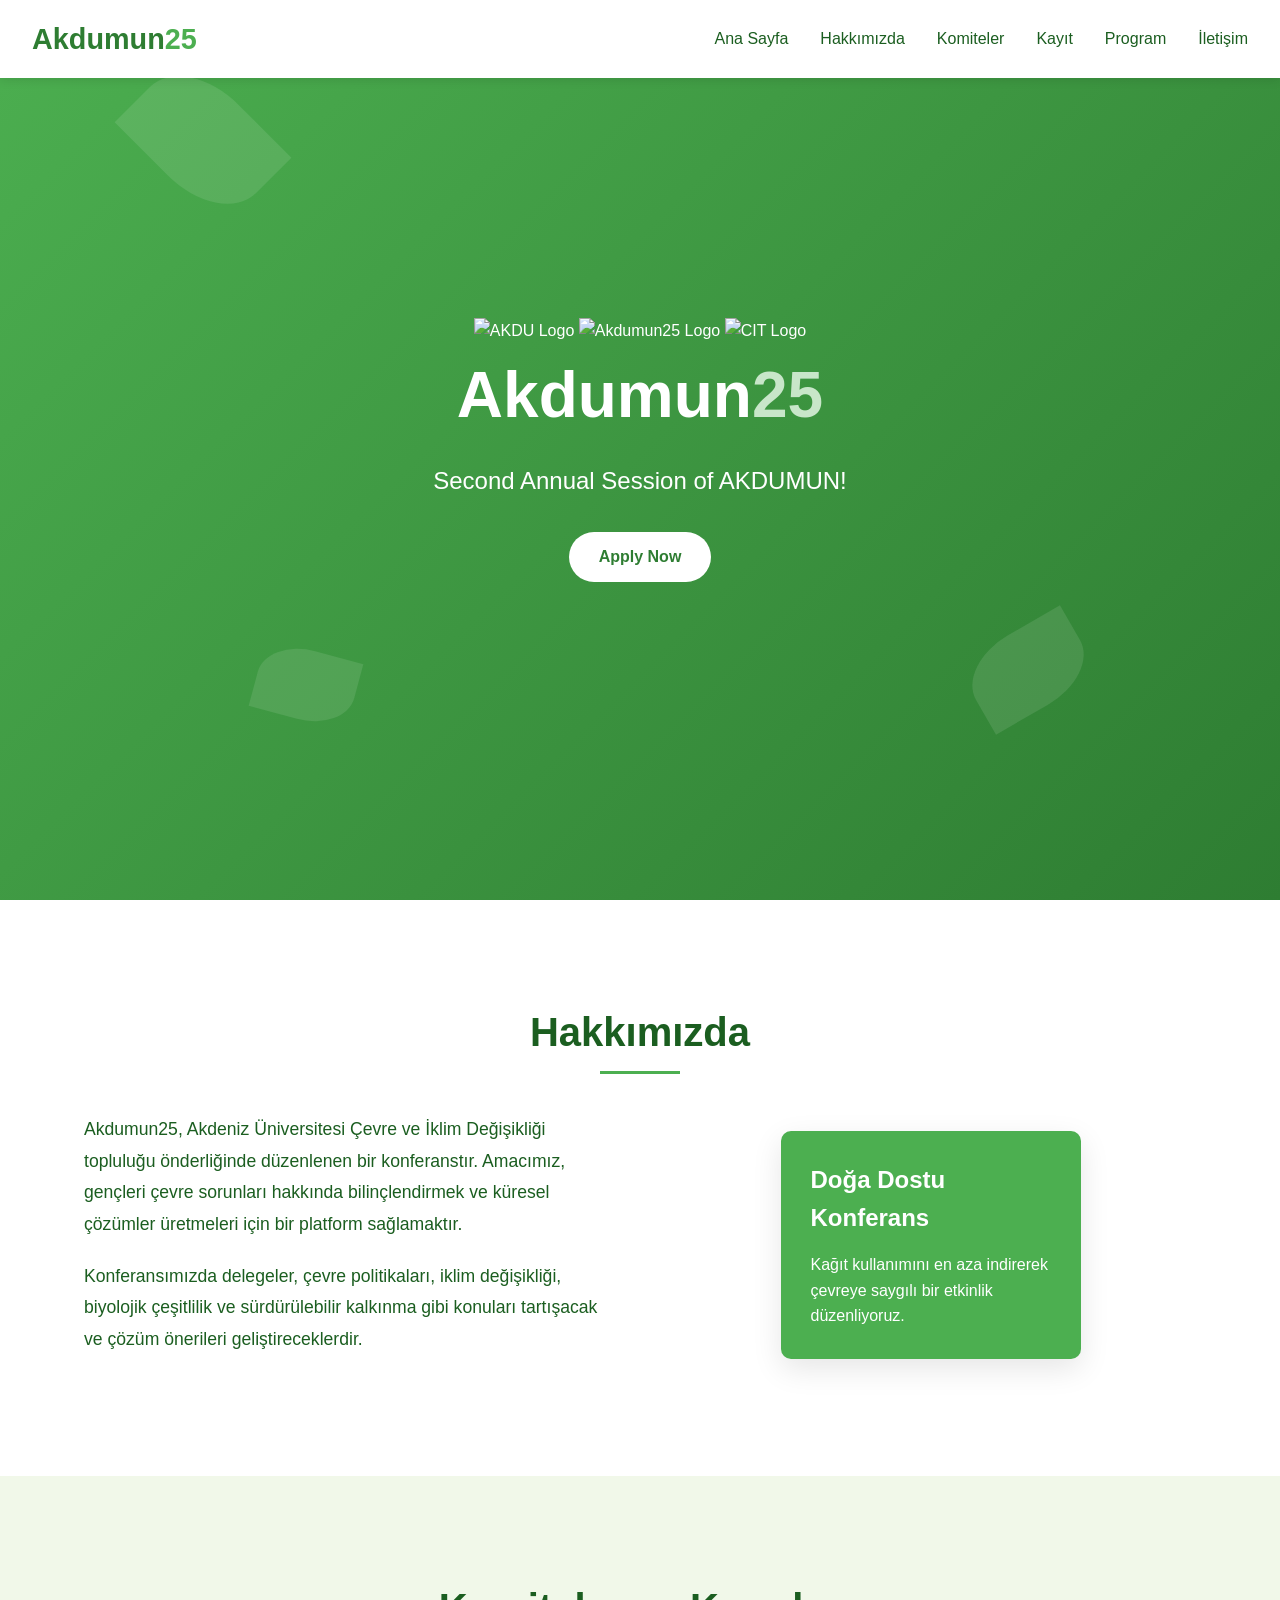
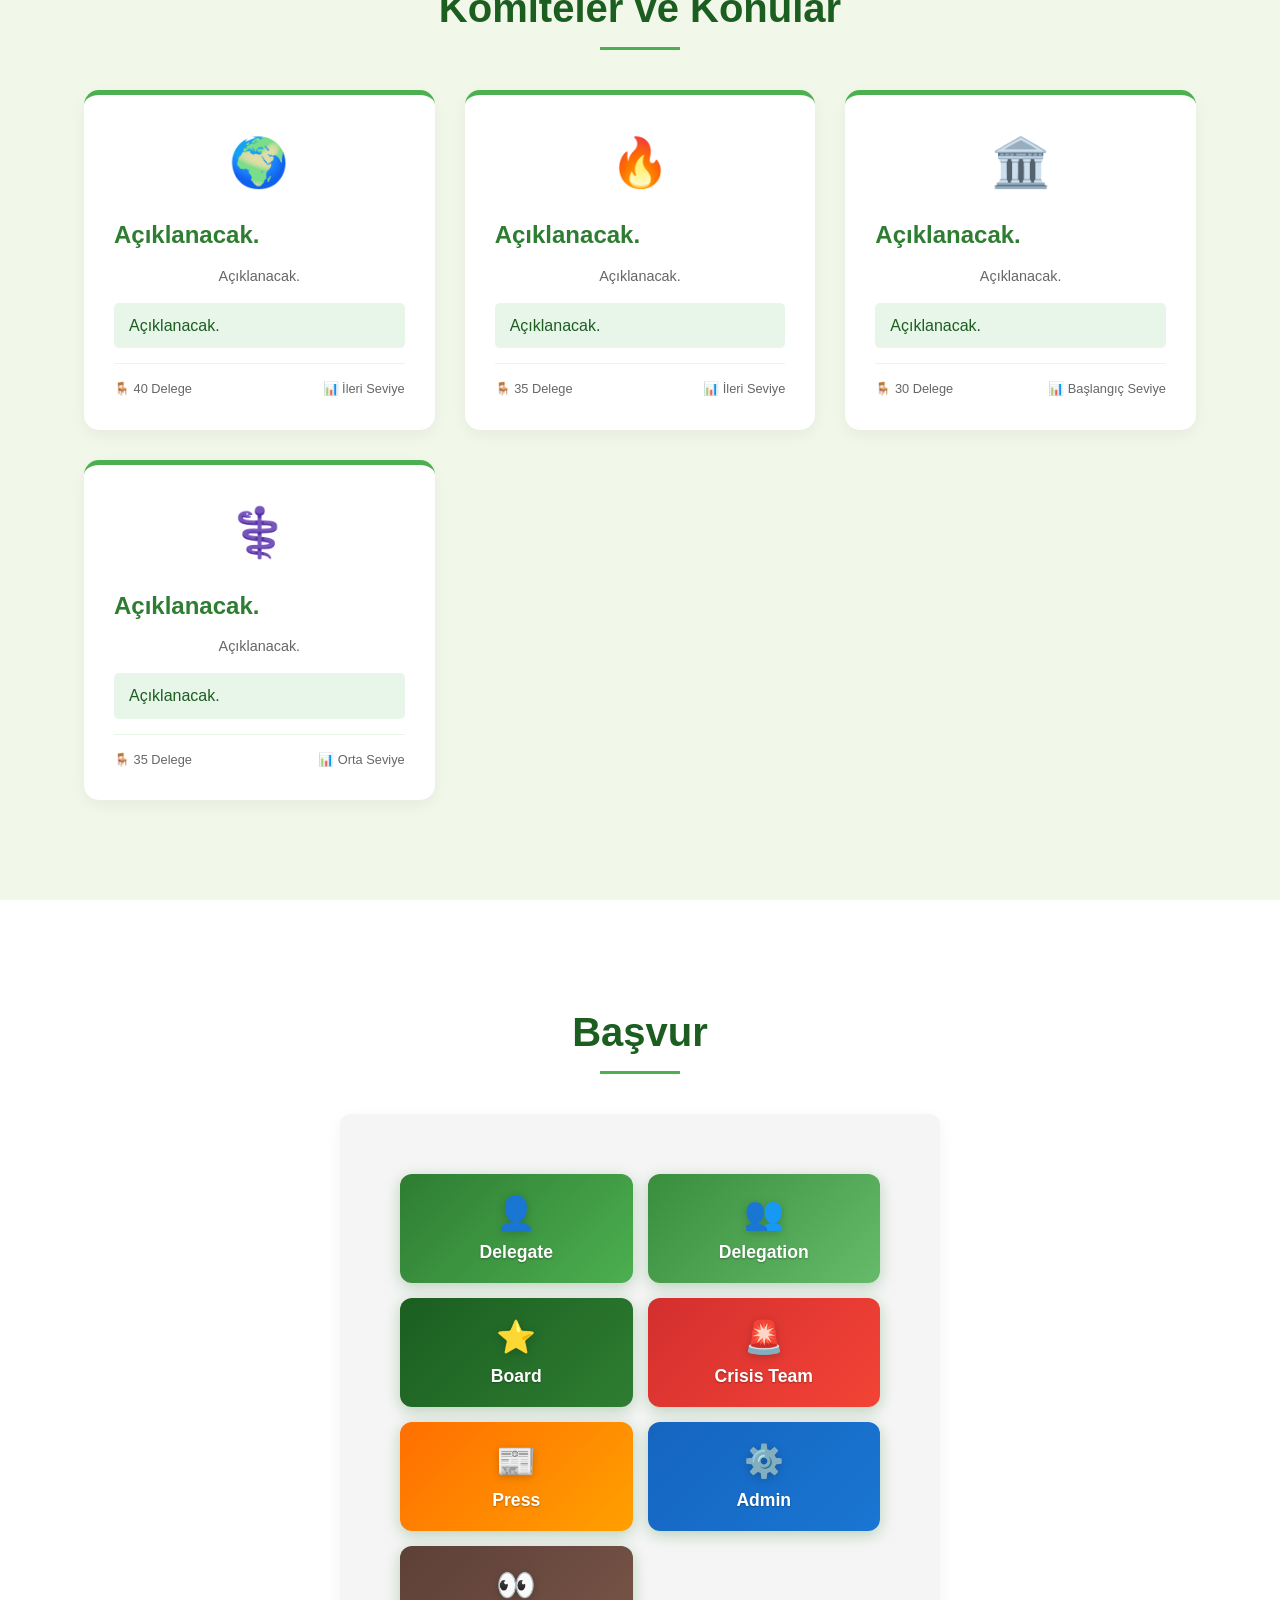
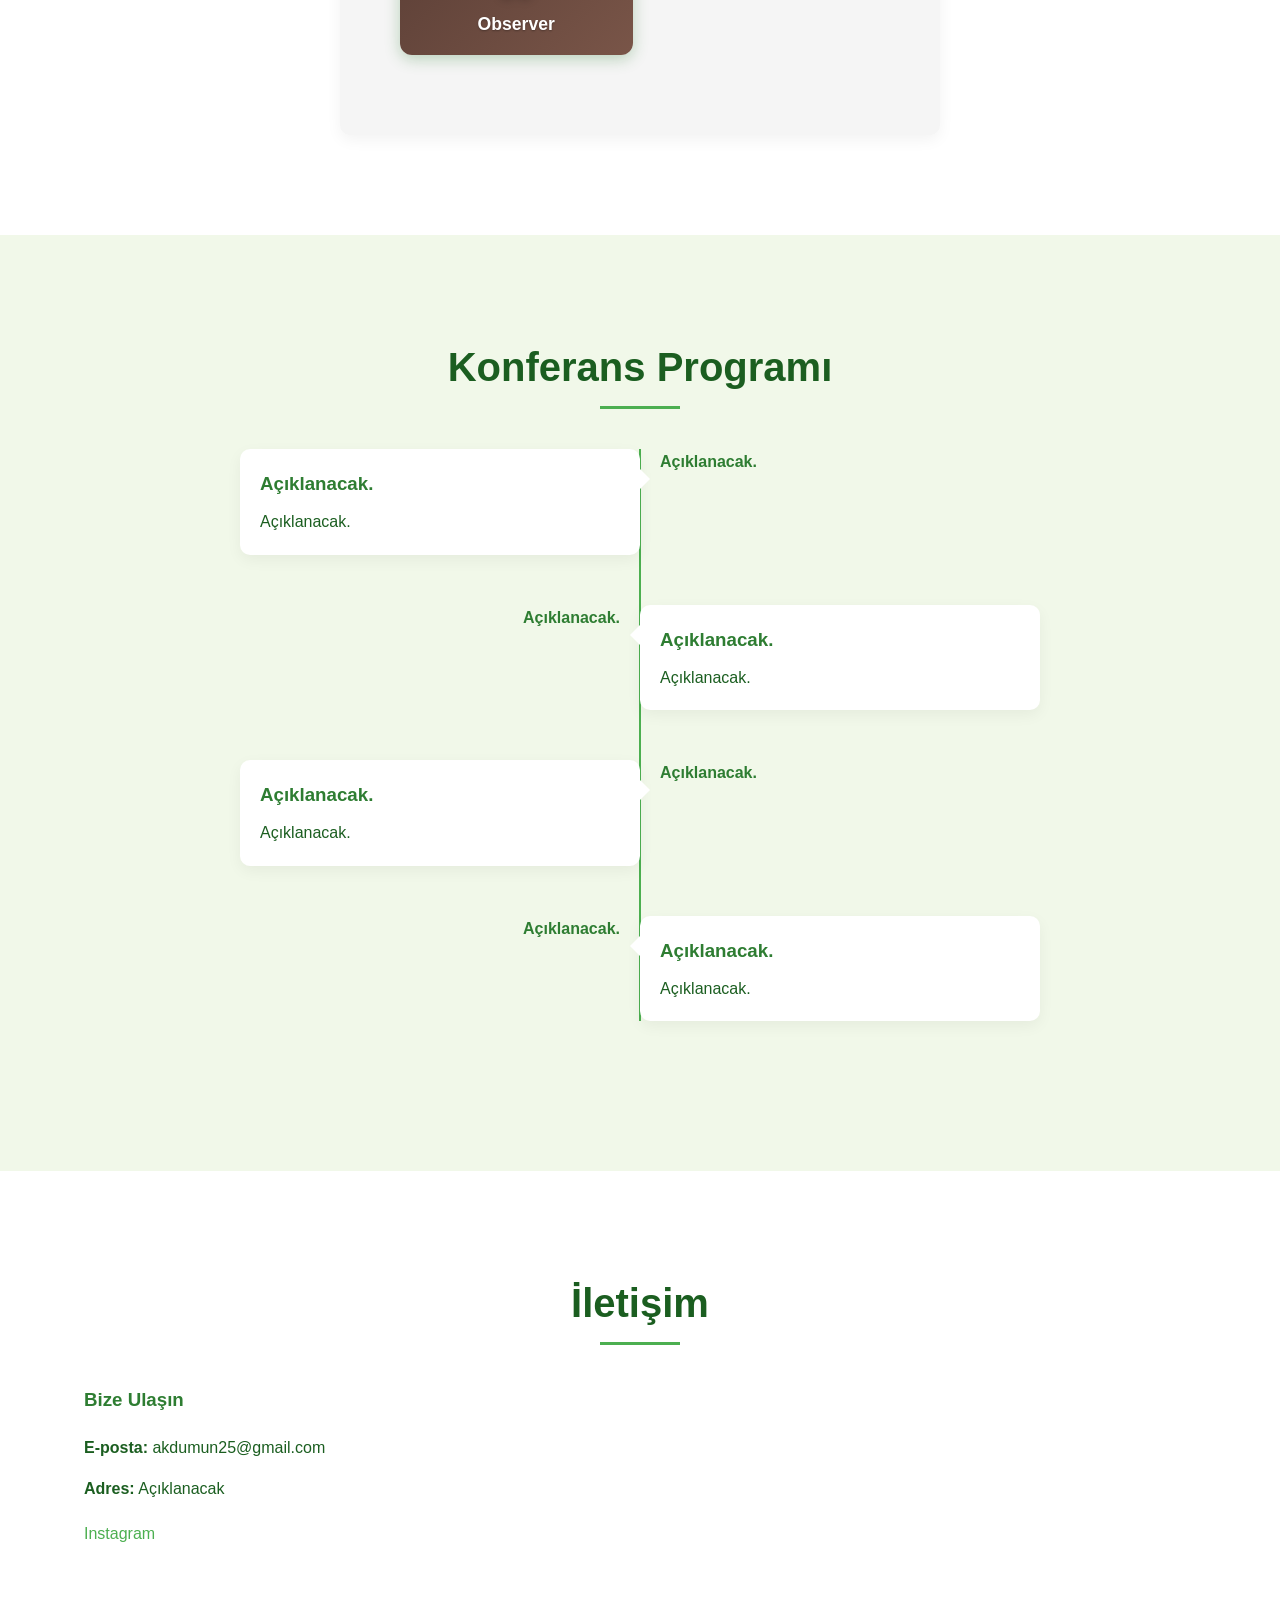
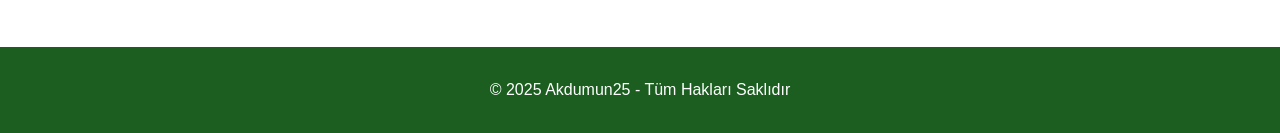
==== commit 6f70eb2c: "Update index.html" ====
--- a/index.html
+++ b/index.html
@@ -12,6 +12,8 @@
     <nav class="navbar">
         <div class="nav-container">
             <div class="nav-logo">
+
+
                 <h2>Akdumun<span>25</span></h2>
             </div>
             <ul class="nav-menu">
@@ -20,7 +22,7 @@
                 <li class="nav-item"><a href="#committees" class="nav-link">Komiteler</a></li>
                 <li class="nav-item"><a href="#registration" class="nav-link">Kayıt</a></li>
                 <li class="nav-item"><a href="#schedule" class="nav-link">Program</a></li>
-                <li class="nav-item"><a href="#sponsors" class="nav-link">Sponsorlar</a></li>
+                <!--<li class="nav-item"><a href="#sponsors" class="nav-link">Sponsorlar</a></li>-->
                 <li class="nav-item"><a href="#contact" class="nav-link">İletişim</a></li>
             </ul>
             <div class="hamburger">
@@ -33,9 +35,15 @@
 </header>
     <section id="home" class="hero">
         <div class="hero-content">
+            <div class="hero-logos">
+                <img src="akdu.png" alt="AKDU Logo" class="hero-logo">
+                <img src="logo.jpg" alt="Akdumun25 Logo" class="hero-logo">
+                <img src="cit.png" alt="CIT Logo" class="hero-logo">
+
+            </div>
             <h1>Akdumun<span>25</span></h1>
             <p>Second Annual Session of AKDUMUN!</p>
-            <a href="#registration" class="cta-button">Hemen Başvur</a>
+            <a href="#registration" class="cta-button">Apply Now</a>
         </div>
         <div class="hero-background">
             <div class="leaf leaf1"></div>
@@ -49,8 +57,8 @@
             <h2 class="section-title">Hakkımızda</h2>
             <div class="about-content">
                 <div class="about-text">
-                    <p>Akdumun25, doğa ve sürdürülebilirlik temalı bir Model United Nations konferansıdır. Amacımız, gençleri çevre sorunları hakkında bilinçlendirmek ve küresel çözümler üretmeleri için bir platform sağlamaktır.</p>
-                    <p>Konferansımızda, dünyanın dört bir yanından gelen delegeler, çevre politikaları, iklim değişikliği, biyolojik çeşitlilik ve sürdürülebilir kalkınma gibi konuları tartışacak ve çözüm önerileri geliştireceklerdir.</p>
+                    <p>Akdumun25, Akdeniz Üniversitesi Çevre ve İklim Değişikliği topluluğu önderliğinde düzenlenen bir konferanstır. Amacımız, gençleri çevre sorunları hakkında bilinçlendirmek ve küresel çözümler üretmeleri için bir platform sağlamaktır.</p>
+                    <p>Konferansımızda delegeler, çevre politikaları, iklim değişikliği, biyolojik çeşitlilik ve sürdürülebilir kalkınma gibi konuları tartışacak ve çözüm önerileri geliştireceklerdir.</p>
                 </div>
                 <div class="about-image">
                     <div class="nature-card">
@@ -69,20 +77,20 @@
         <div class="committees-grid">
             <div class="committee-card" onclick="location.href='unep.html'">
                 <div class="committee-icon">🌍</div>
-                <h3>UNEP</h3>
-                <p class="committee-subtitle">Birleşmiş Milletler Çevre Programı</p>
-                <div class="topic">Okyanus Asitlenmesinin Deniz Ekosistemleri Üzerindeki Etkileri</div>
+                <h3>Açıklanacak.</h3>
+                <p class="committee-subtitle">Açıklanacak.</p>
+                <div class="topic">Açıklanacak.</div>
                 <div class="committee-details">
                     <span class="detail-item">🪑 40 Delege</span>
-                    <span class="detail-item">📊 Orta Seviye</span>
+                    <span class="detail-item">📊 İleri Seviye</span>
                 </div>
             </div>
             
             <div class="committee-card" onclick="location.href='unfccc.html'">
                 <div class="committee-icon">🔥</div>
-                <h3>UNFCCC</h3>
-                <p class="committee-subtitle">Birleşmiş Milletler İklim Değişikliği Çerçeve Sözleşmesi</p>
-                <div class="topic">İklim Değişikliğine Uyum ve Dayanıklılık Stratejileri</div>
+                <h3>Açıklanacak.</h3>
+                <p class="committee-subtitle">Açıklanacak.</p>
+                <div class="topic">Açıklanacak.</div>
                 <div class="committee-details">
                     <span class="detail-item">🪑 35 Delege</span>
                     <span class="detail-item">📊 İleri Seviye</span>
@@ -91,9 +99,9 @@
             
             <div class="committee-card" onclick="location.href='unesco.html'">
                 <div class="committee-icon">🏛️</div>
-                <h3>UNESCO</h3>
-                <p class="committee-subtitle">Birleşmiş Milletler Eğitim, Bilim ve Kültür Örgütü</p>
-                <div class="topic">Doğal Miras Alanlarının Korunması ve Sürdürülebilir Turizm</div>
+                <h3>Açıklanacak.</h3>
+                <p class="committee-subtitle">Açıklanacak.</p>
+                <div class="topic">Açıklanacak.</div>
                 <div class="committee-details">
                     <span class="detail-item">🪑 30 Delege</span>
                     <span class="detail-item">📊 Başlangıç Seviye</span>
@@ -102,9 +110,9 @@
             
             <div class="committee-card" onclick="location.href='who.html'">
                 <div class="committee-icon">⚕️</div>
-                <h3>WHO</h3>
-                <p class="committee-subtitle">Dünya Sağlık Örgütü</p>
-                <div class="topic">Hava Kirliliğinin Halk Sağlığı Üzerindeki Etkileri</div>
+                <h3>Açıklanacak.</h3>
+                <p class="committee-subtitle">Açıklanacak.</p>
+                <div class="topic">Açıklanacak.</div>
                 <div class="committee-details">
                     <span class="detail-item">🪑 35 Delege</span>
                     <span class="detail-item">📊 Orta Seviye</span>
@@ -120,37 +128,37 @@
             <form id="registration-form" class="registration-form">
                 <div class="form-group">
 <div class="button-container">
-    <button class="role-btn delegate" onclick="location.href='https://www.youtube.com'">
+    <button class="role-btn delegate" onclick="location.href='basv.html'">
         <span class="btn-icon">👤</span>
         <span class="btn-text">Delegate</span>
     </button>
     
-    <button class="role-btn delegation" onclick="location.href='https://www.youtube.com'">
+    <button class="role-btn delegation" onclick="location.href='basv.html'">
         <span class="btn-icon">👥</span>
         <span class="btn-text">Delegation</span>
     </button>
     
-    <button class="role-btn board" onclick="location.href='https://www.youtube.com'">
+    <button class="role-btn board" onclick="location.href='basv.html'">
         <span class="btn-icon">⭐</span>
         <span class="btn-text">Board</span>
     </button>
     
-    <button class="role-btn crisis" onclick="location.href='https://www.youtube.com'">
+    <button class="role-btn crisis" onclick="location.href='basv.html'">
         <span class="btn-icon">🚨</span>
         <span class="btn-text">Crisis Team</span>
     </button>
     
-    <button class="role-btn press" onclick="location.href='https://www.youtube.com'">
+    <button class="role-btn press" onclick="location.href='basv.html'">
         <span class="btn-icon">📰</span>
         <span class="btn-text">Press</span>
     </button>
     
-    <button class="role-btn admin" onclick="location.href='https://www.youtube.com'">
+    <button class="role-btn admin" onclick="location.href='basv.html'">
         <span class="btn-icon">⚙️</span>
         <span class="btn-text">Admin</span>
     </button>
     
-    <button class="role-btn observer" onclick="location.href='https://www.youtube.com'">
+    <button class="role-btn observer" onclick="location.href='basv.html'">
         <span class="btn-icon">👀</span>
         <span class="btn-text">Observer</span>
     </button>
@@ -164,63 +172,63 @@
             <h2 class="section-title">Konferans Programı</h2>
             <div class="timeline">
                 <div class="timeline-item">
-                    <div class="timeline-date">15 Mart 2025</div>
+                    <div class="timeline-date">Açıklanacak.</div>
                     <div class="timeline-content">
-                        <h3>Açılış Töreni</h3>
-                        <p>Konferansın açılışı ve komite başkanlarının tanıtımı</p>
+                        <h3>Açıklanacak.</h3>
+                        <p>Açıklanacak.</p>
                     </div>
                 </div>
                 <div class="timeline-item">
-                    <div class="timeline-date">16 Mart 2025</div>
+                    <div class="timeline-date">Açıklanacak.</div>
                     <div class="timeline-content">
-                        <h3>Komite Çalışmaları - Gün 1</h3>
-                        <p>Position paper sunumları ve genel görüşmeler</p>
+                        <h3>Açıklanacak.</h3>
+                        <p>Açıklanacak.</p>
                     </div>
                 </div>
                 <div class="timeline-item">
-                    <div class="timeline-date">17 Mart 2025</div>
+                    <div class="timeline-date">Açıklanacak.</div>
                     <div class="timeline-content">
-                        <h3>Komite Çalışmaları - Gün 2</h3>
-                        <p>Çözüm taslaklarının hazırlanması ve müzakereler</p>
+                        <h3>Açıklanacak.</h3>
+                        <p>Açıklanacak.</p>
                     </div>
                 </div>
                 <div class="timeline-item">
-                    <div class="timeline-date">18 Mart 2025</div>
+                    <div class="timeline-date">Açıklanacak.</div>
                     <div class="timeline-content">
-                        <h3>Kapanış Töreni</h3>
-                        <p>Ödül töreni ve kapanış konuşmaları</p>
-                    </div>
-                </div>
-            </div>
-        </div>
-    </section>
-
+                        <h3>Açıklanacak.</h3>
+                        <p>Açıklanacak.</p>
+                    </div>
+                </div>
+            </div>
+        </div>
+    </section>
+<!--
 <section id="sponsors" class="sponsors">
     <div class="container">
         <h2 class="section-title">Sponsorlarımız</h2>
-        <!-- ... diğer içerik ... -->
+       
         <p class="sponsors-subtitle">Değerli destekçilerimiz sayesinde doğa dostu bir konferans düzenliyoruz</p>
         
-        <!-- Ana Sponsorlar -->
+      
         <div class="sponsor-category">
             <h3 class="category-title">Ana Sponsorlar</h3>
             <div class="sponsor-grid platinum">
                 <div class="sponsor-card">
                     <div class="sponsor-logo">
-                        <img src="https://via.placeholder.com/200x80/1b5e20/ffffff?text=ECO+ENERGY" alt="Eco Energy">
+                        <img src="abb.png" alt="Antalya Büyükşehir Belediyesi">
                     </div>
                     <div class="sponsor-info">
-                        <h4>Eco Energy</h4>
-                        <p>Yeşil enerji çözümleri</p>
-                    </div>
-                </div>
-                <div class="sponsor-card">
-                    <div class="sponsor-logo">
-                        <img src="https://via.placeholder.com/200x80/2e7d32/ffffff?text=GREEN+TECH" alt="Green Tech">
+                        <h4>Antalya</h4>
+                        <p>Büyükşehir Belediyesi</p>
+                    </div>
+                </div>
+                <div class="sponsor-card">
+                    <div class="sponsor-logo">
+                        <img src="gsb.png" alt="Gençlik ve Spor Bakanlığı">
                     </div>
                     <div class="sponsor-info">
-                        <h4>Green Tech</h4>
-                        <p>Sürdürülebilir teknoloji</p>
+                        <h4>Türkiye Cumhuriyeti</h4>
+                        <p>Gençlik ve Spor Bakanlığı</p>
                     </div>
                 </div>
             </div>
@@ -232,7 +240,7 @@
             <div class="sponsor-grid gold">
                 <div class="sponsor-card">
                     <div class="sponsor-logo">
-                        <img src="https://via.placeholder.com/150x60/4caf50/ffffff?text=NATURE+FUND" alt="Nature Fund">
+                        <img src="cit.jpg" alt="Nature Fund">
                     </div>
                 </div>
                 <div class="sponsor-card">
@@ -317,6 +325,7 @@
     </div>
 </section>
 
+-->
 
     <section id="contact" class="contact">
         <div class="container">
@@ -325,11 +334,9 @@
                 <div class="contact-info">
                     <h3>Bize Ulaşın</h3>
                     <div class="contact-item">
-                        <strong>E-posta:</strong> info@akdumun25.org
-                    </div>
-                    <div class="contact-item">
-                        <strong>Telefon:</strong> +90 9999999999
-                    </div>
+                        <strong>E-posta:</strong> akdumun25@gmail.com
+                    </div>
+
                     <div class="contact-item">
                         <strong>Adres:</strong> Açıklanacak
                     </div>
@@ -351,4 +358,4 @@
 
     <script src="script.js"></script>
 </body>
-</html>+</html>
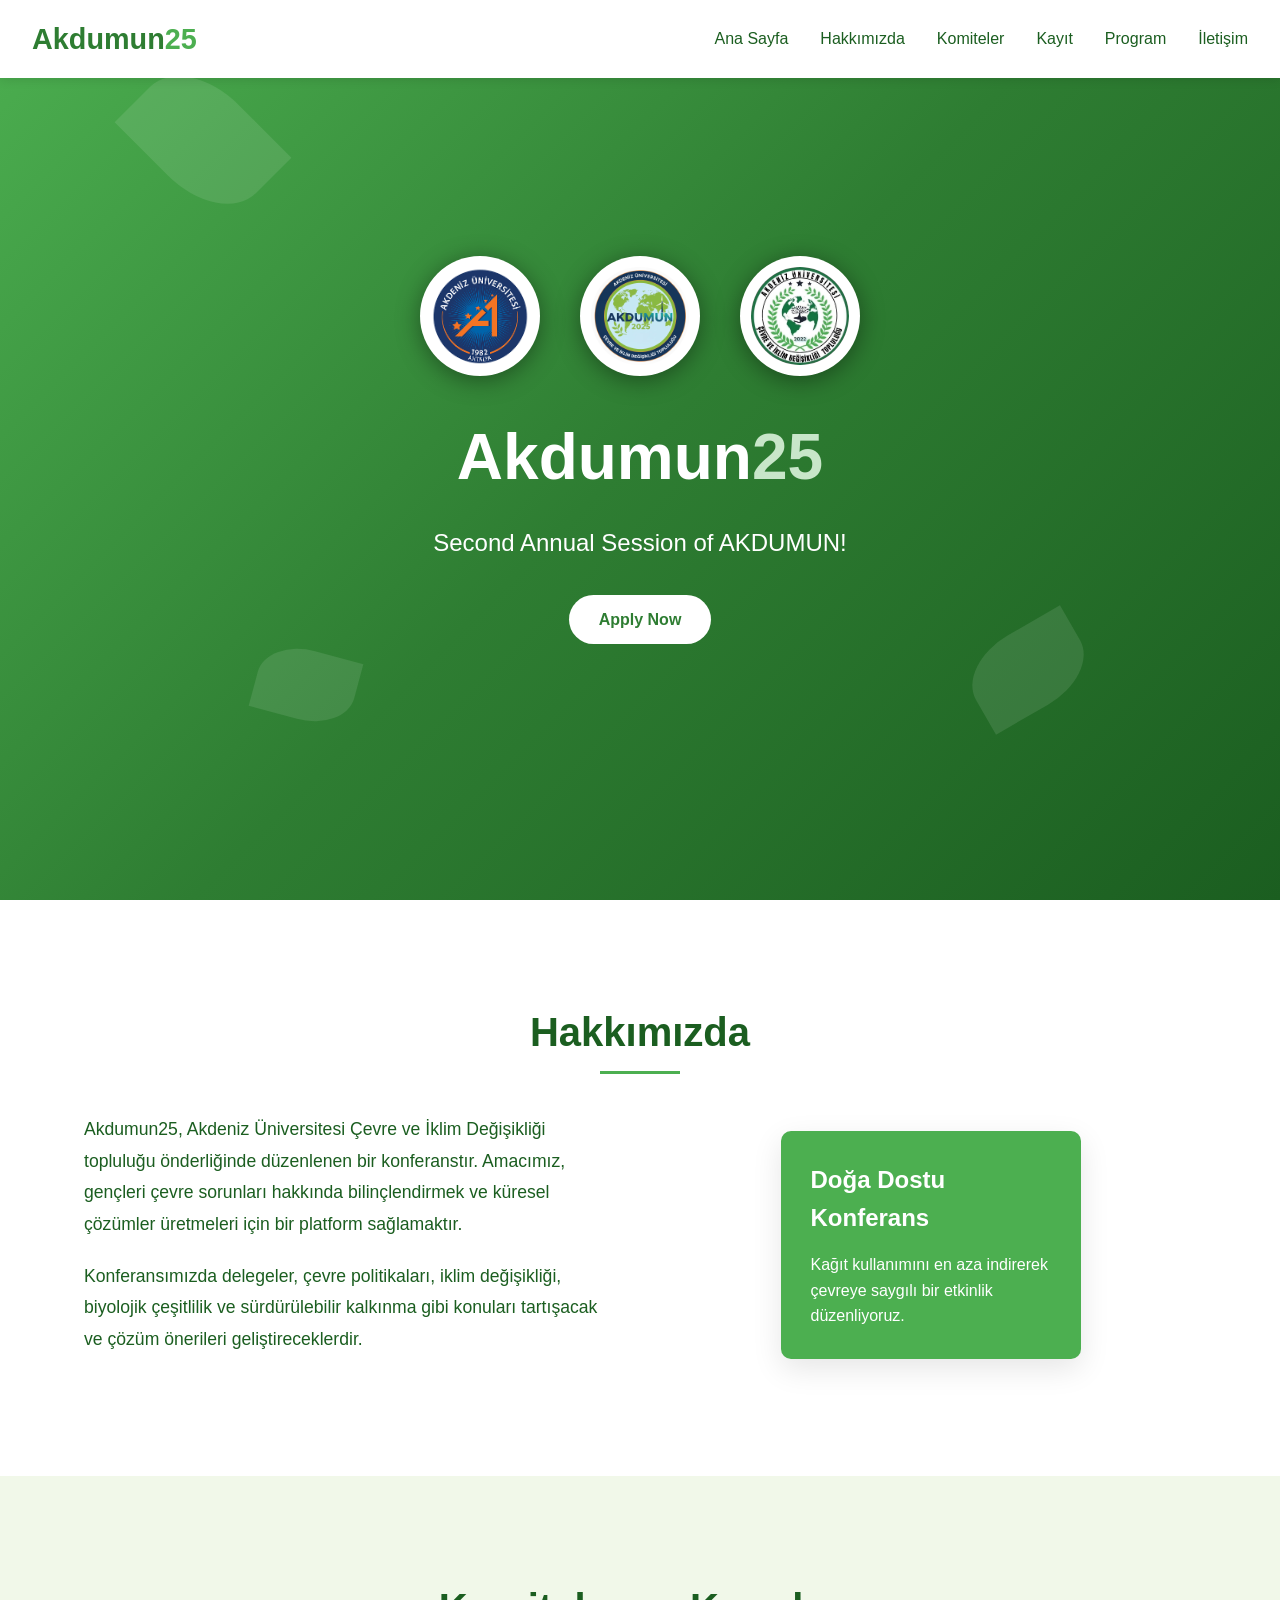
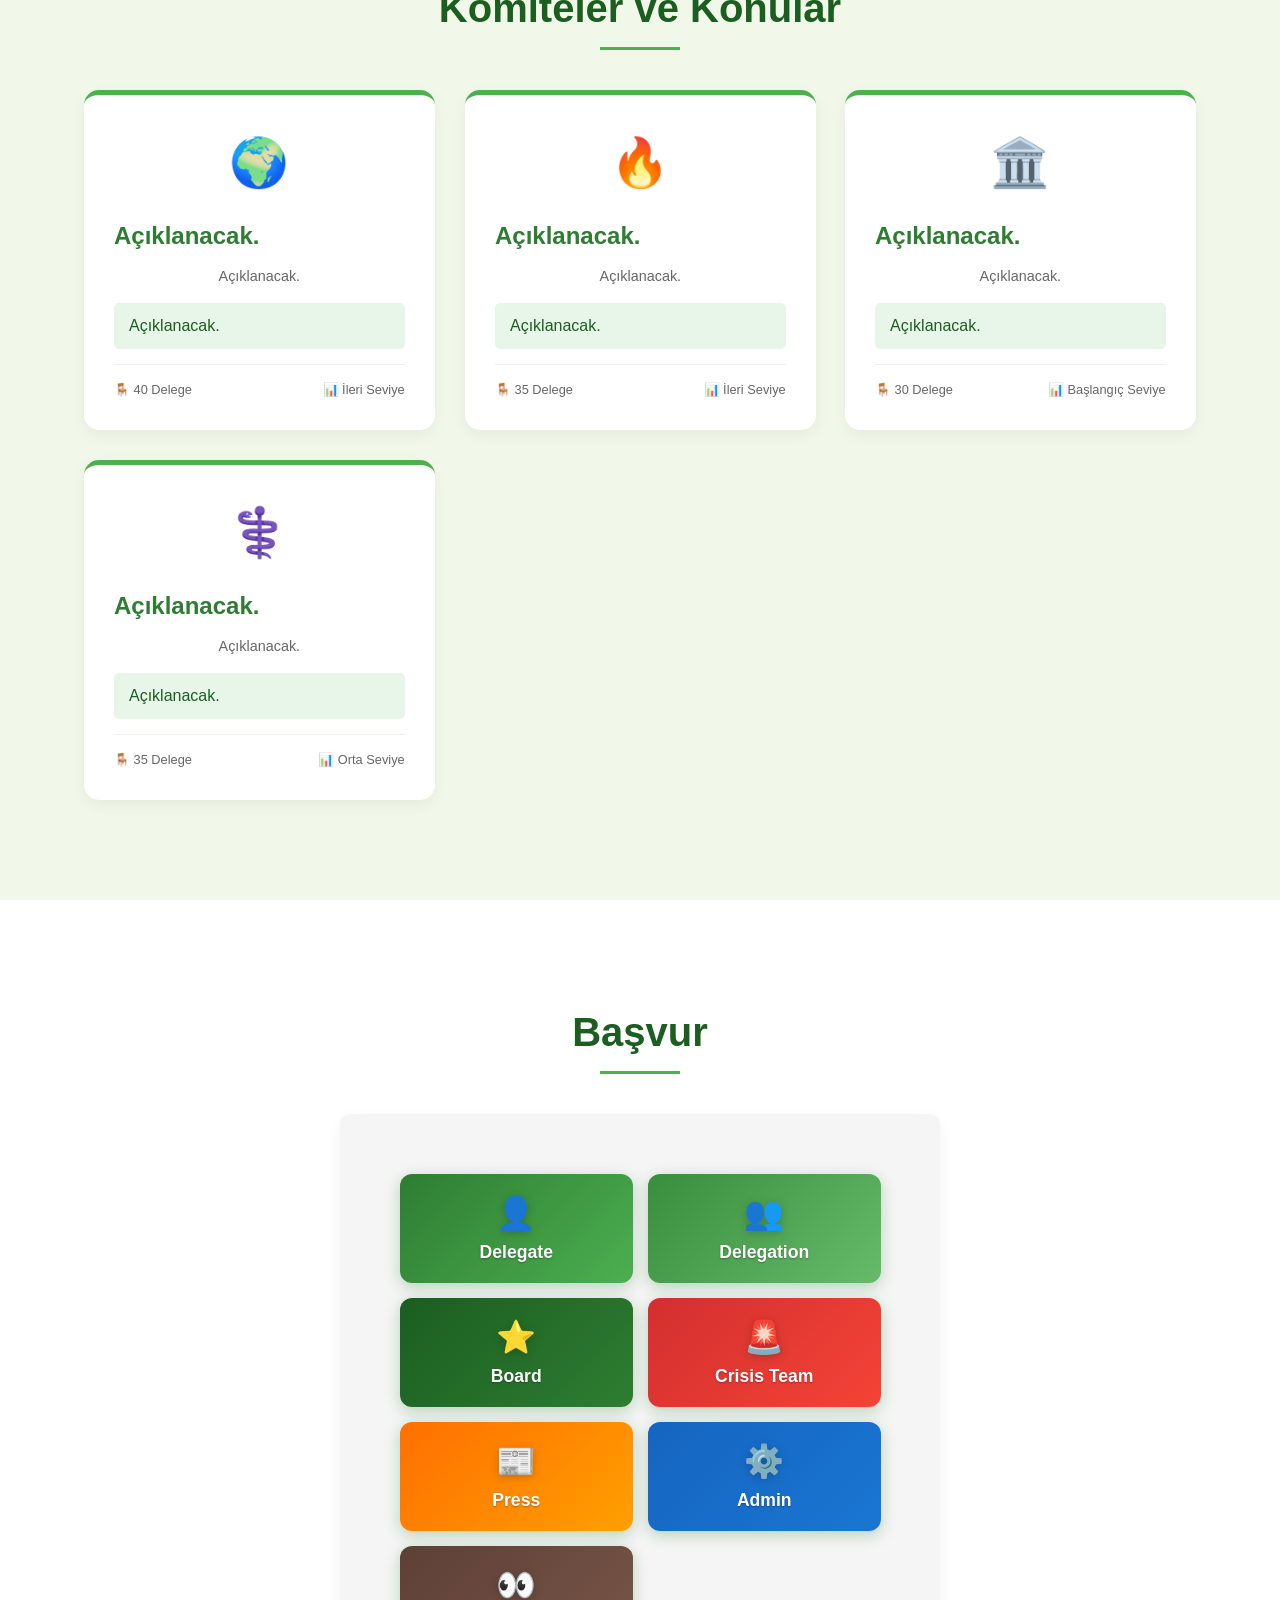
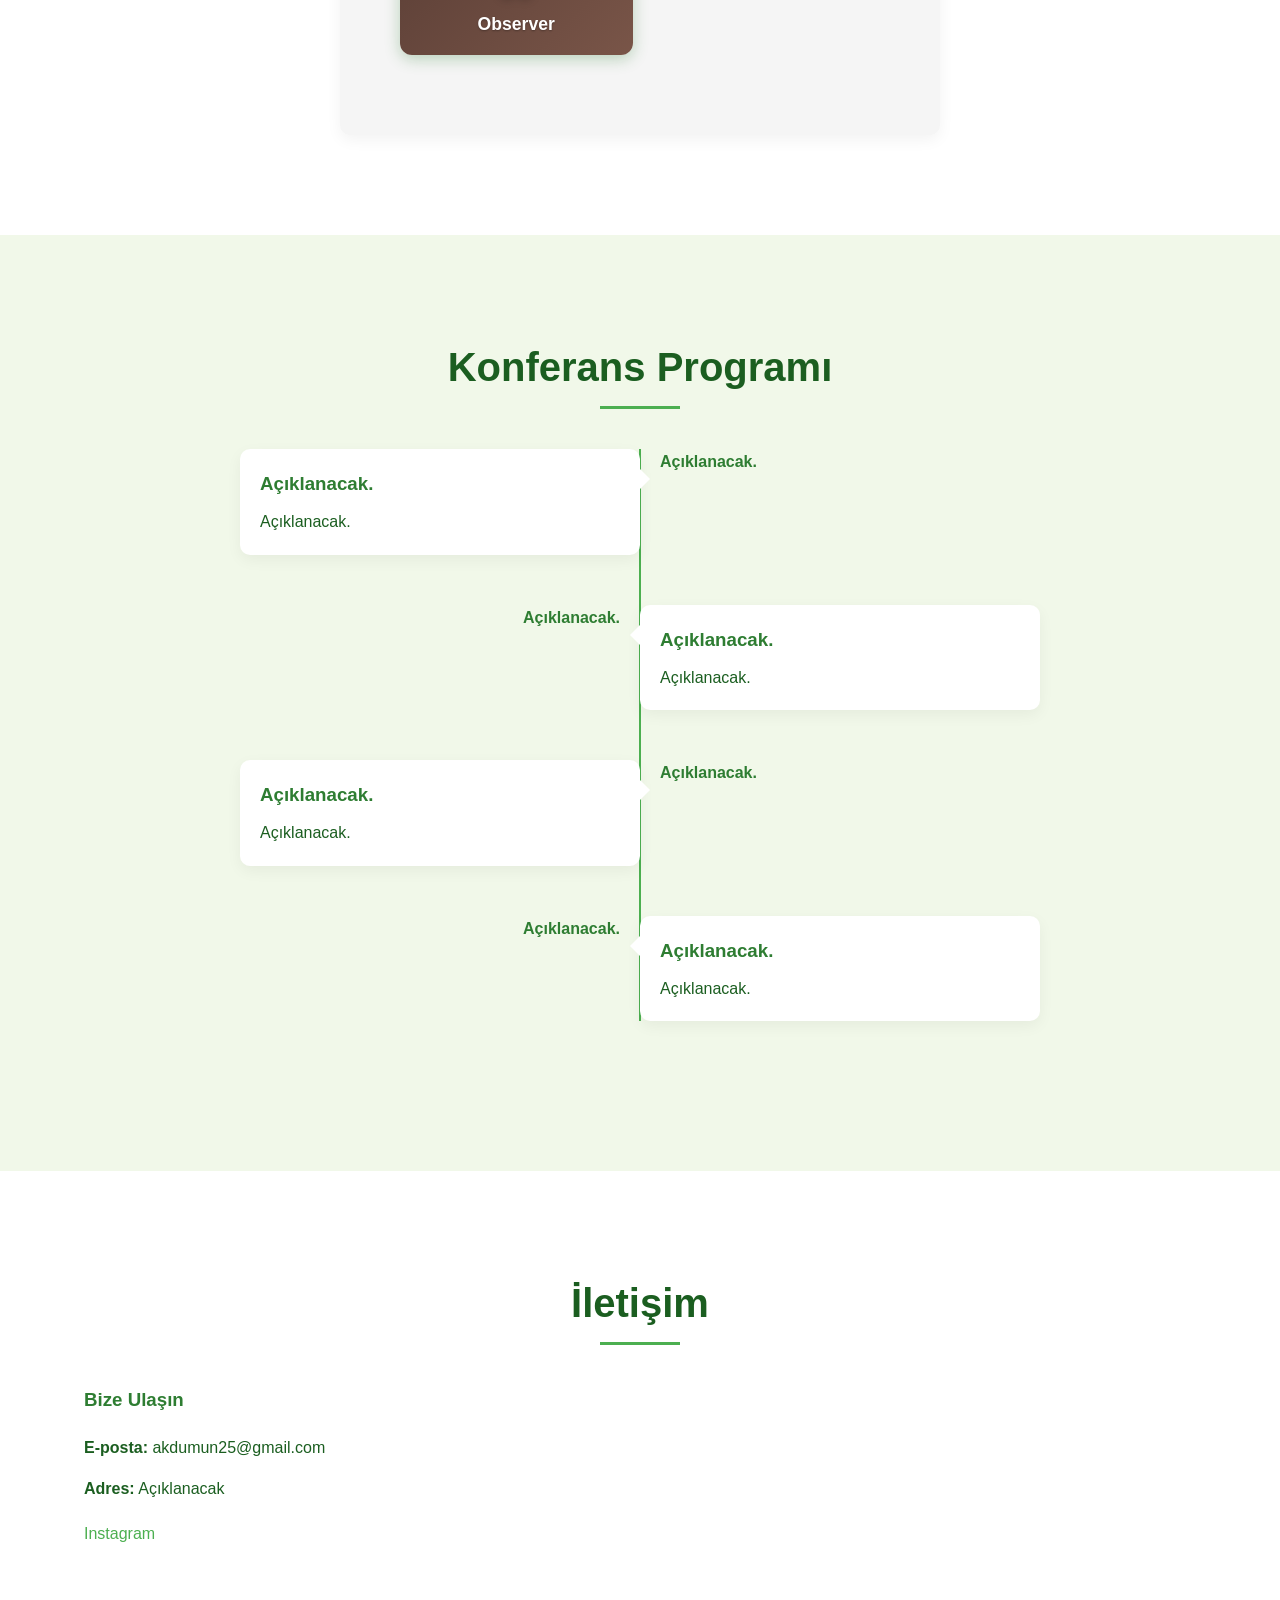
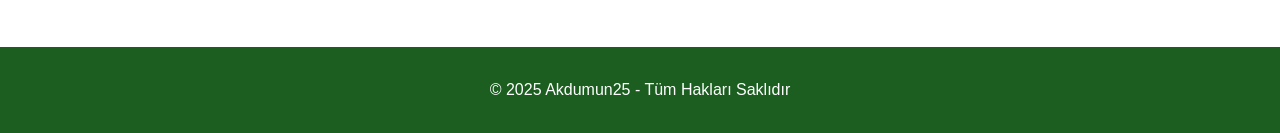
==== commit eb97ec17: "Update index.html" ====
--- a/index.html
+++ b/index.html
@@ -356,6 +356,7 @@
         </div>
     </footer>
 
+                
     <script src="script.js"></script>
 </body>
 </html>
--- a/style.css
+++ b/style.css
@@ -3,6 +3,7 @@
     padding: 0;
     box-sizing: border-box;
 }
+
 
 :root {
     --primary-green: #2e7d32;
@@ -1228,4 +1229,226 @@
     .content-grid {
         grid-template-columns: 1fr;
     }
-}+}
+
+img {
+    max-width: 100%;
+    height: auto;
+}
+
+.committee-card,
+.role-btn,
+.sponsor-card {
+    will-change: transform;
+}
+
+html {
+    scroll-behavior: smooth;
+}
+
+
+.committee-card {
+    position: relative;
+    overflow: hidden;
+}
+
+.committee-card::after {
+    content: '';
+    position: absolute;
+    top: 0;
+    left: -100%;
+    width: 100%;
+    height: 100%;
+    background: linear-gradient(90deg, transparent, rgba(255,255,255,0.2), transparent);
+    transition: left 0.5s;
+}
+
+.committee-card:hover::after {
+    left: 100%;
+}
+
+.hero {
+    background-attachment: fixed;
+}
+
+.hero {
+    background: linear-gradient(135deg, 
+        var(--light-green) 0%, 
+        var(--primary-green) 50%, 
+        var(--dark-green) 100%);
+}
+
+
+@media (max-width: 1024px) {
+    .hero-content h1 {
+        font-size: 3rem;
+    }
+    
+    .about-content {
+        gap: 30px;
+    }
+}
+
+@media (max-width: 480px) {
+    .hero-content h1 {
+        font-size: 2.2rem;
+    }
+    
+    .section-title {
+        font-size: 2rem;
+    }
+    
+    .committee-card {
+        padding: 20px;
+    }
+}
+
+
+@media (prefers-reduced-motion: reduce) {
+    * {
+        animation-duration: 0.01ms !important;
+        animation-iteration-count: 1 !important;
+        transition-duration: 0.01ms !important;
+    }
+}
+
+button:focus,
+a:focus {
+    outline: 2px solid var(--light-green);
+    outline-offset: 2px;
+}
+
+@media (prefers-contrast: high) {
+    :root {
+        --primary-green: #004400;
+        --light-green: #006600;
+        --text: #000000;
+    }
+}
+
+/* style.css dosyasına aşağıdaki stilleri ekleyin */
+
+/* Hero Logoları */
+.hero-logos {
+    display: flex;
+    justify-content: center;
+    align-items: center;
+    gap: 40px;
+    margin-bottom: 30px;
+    flex-wrap: wrap;
+}
+
+.hero-logo {
+    height: 100px;
+    width: auto;
+    object-fit: contain;
+    filter: drop-shadow(0 4px 12px rgba(0,0,0,0.4));
+    transition: transform 0.3s ease;
+}
+
+.hero-logo:hover {
+    transform: scale(1.05);
+}
+
+/* Hero Alt Başlık */
+.hero-subtitle {
+    font-size: 1.8rem;
+    margin-bottom: 2rem;
+    z-index: 2;
+    position: relative;
+    font-weight: 300;
+    letter-spacing: 1px;
+    text-shadow: 0 2px 4px rgba(0,0,0,0.3);
+    opacity: 0.9;
+}
+
+/* Responsive Tasarım */
+@media screen and (max-width: 768px) {
+    .hero-logos {
+        gap: 25px;
+        margin-bottom: 25px;
+    }
+    
+    .hero-logo {
+        height: 70px;
+    }
+    
+    .hero-subtitle {
+        font-size: 1.4rem;
+    }
+}
+
+@media screen and (max-width: 480px) {
+    .hero-logos {
+        gap: 20px;
+        margin-bottom: 20px;
+    }
+    
+    .hero-logo {
+        height: 60px;
+    }
+    
+    .hero-subtitle {
+        font-size: 1.2rem;
+        letter-spacing: 0.5px;
+    }
+}
+
+/* Logo animasyonları */
+.hero-logo {
+    animation: float 3s ease-in-out infinite;
+}
+
+.hero-logo:nth-child(2) {
+    animation-delay: 0.5s;
+}
+
+@keyframes float {
+    0%, 100% {
+        transform: translateY(0);
+    }
+    50% {
+        transform: translateY(-10px);
+    }
+}
+
+/* style.css dosyasına ekleyin */
+
+/* Hero Logoları - Yuvarlak */
+.hero-logos {
+    display: flex;
+    justify-content: center;
+    align-items: center;
+    gap: 40px;
+    margin-bottom: 30px;
+    flex-wrap: wrap;
+}
+
+.hero-logo {
+    height: 120px;
+    width: 120px;
+    object-fit: cover;
+    border-radius: 50%;
+    filter: drop-shadow(0 4px 12px rgba(0,0,0,0.4));
+    transition: transform 0.3s ease;
+    border: 3px solid rgba(255, 255, 255, 0.3);
+    background: var(--white);
+    padding: 8px;
+}
+
+.hero-logo:hover {
+    transform: scale(1.05);
+    border-color: rgba(255, 255, 255, 0.6);
+}
+
+/* Hero Alt Başlık */
+.hero-subtitle {
+    font-size: 1.8rem;
+    margin-bottom: 2rem;
+    z-index: 2;
+    position: relative;
+    font-weight: 300;
+    letter-spacing: 1px;
+    text-shadow: 0 2px 4px rgba(0,0,0,0.3);
+    opacity: 0.9;
+}
